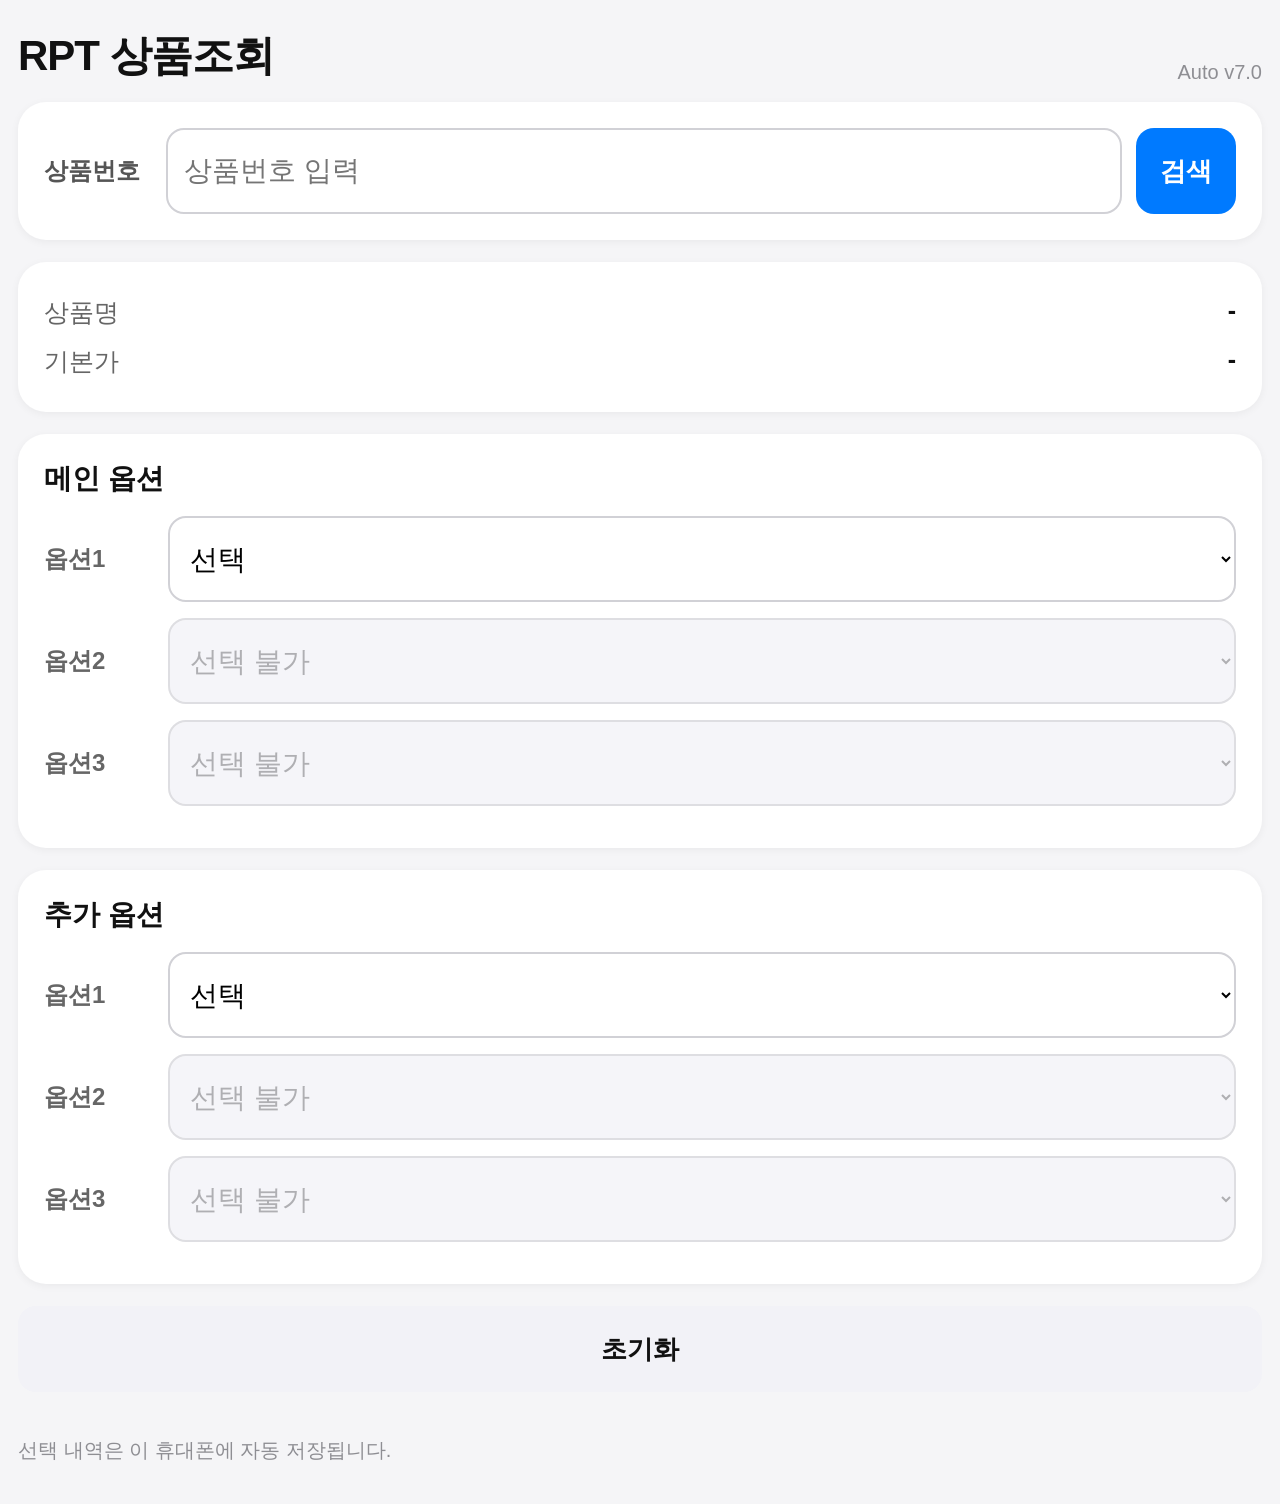
==== index.html @ 72490b46 "Add files via upload" ====
<!doctype html>
<html lang="ko">
<head>
<meta charset="utf-8" />
<meta name="viewport" content="width=device-width, initial-scale=1, viewport-fit=cover" />
<title>RPT 상품조회</title>
<link rel="manifest" href="manifest.json?v=7">
<meta name="theme-color" content="#f5f5f7">
<meta name="apple-mobile-web-app-capable" content="yes">
<meta name="apple-mobile-web-app-title" content="RPT 상품조회">
<meta name="apple-mobile-web-app-status-bar-style" content="default">
<link rel="apple-touch-icon" sizes="180x180" href="icons/icon-180.png?v=7">
<link rel="icon" type="image/png" sizes="192x192" href="icons/icon-192.png?v=7">
<link rel="icon" type="image/png" sizes="512x512" href="icons/icon-512.png?v=7">
<style>
:root{--bg:#f5f5f7;--card:#fff;--text:#111;--line:#e5e5ea;--blue:#007aff;--red:#ff3b30}
*{box-sizing:border-box}
body{margin:0;font-family:-apple-system,BlinkMacSystemFont,"Apple SD Gothic Neo","Malgun Gothic",Arial,sans-serif;background:var(--bg);color:var(--text)}
.app{width:100vw;max-width:none;margin:0;padding:28px 18px 40px}
.header{display:flex;align-items:flex-end;justify-content:space-between;margin-bottom:18px}
h1{margin:0;font-size:42px;letter-spacing:-1px}.ver{font-size:20px;color:#8e8e93}
.card{background:var(--card);border-radius:28px;padding:26px;margin-bottom:22px;box-shadow:0 2px 8px rgba(0,0,0,.05)}
.row{display:flex;gap:14px;align-items:center}.label{width:108px;flex:0 0 108px;color:#555;font-size:24px;font-weight:700}
.value-row{display:flex;justify-content:space-between;gap:14px;padding:8px 0;font-size:25px}
.value-row .k{color:#666}.value-row .v{font-weight:700;text-align:right;max-width:70%;word-break:break-word;user-select:text}
input[type=text],select{width:100%;height:86px;border:2px solid #d1d1d6;background:#fff;border-radius:18px;padding:18px 16px;font-size:28px;outline:none}
select:disabled{background:#f2f2f7;color:#8e8e93}
button{border:0;border-radius:18px;height:86px;padding:0 24px;font-size:26px;font-weight:700;background:var(--blue);color:#fff;white-space:nowrap}
button.secondary{background:#f2f2f7;color:#111}.section-title{font-size:28px;font-weight:800;margin-bottom:18px}
.control{display:flex;align-items:center;gap:16px;margin:16px 0}.control .label{font-weight:600;color:#666}
.cart{display:none}.cart.show{display:block}
.item{background:#f9f9fb;border-radius:20px;padding:20px;margin-bottom:16px}
.item-top{display:flex;justify-content:space-between;align-items:center;margin-bottom:10px}.item-title{font-size:26px;font-weight:800}
.x{border:0;background:transparent;color:var(--red);font-size:40px;padding:0 8px;line-height:1}
.item-line{display:flex;justify-content:space-between;gap:14px;font-size:24px;padding:5px 0}
.item-line span:first-child{color:#666}.item-line span:last-child{text-align:right;font-weight:600;user-select:text}
.total{border-top:2px solid var(--line);padding-top:18px;margin-top:16px;display:flex;justify-content:space-between;font-weight:900;font-size:30px}
.status{min-height:34px;text-align:center;color:#8e8e93;font-size:21px;margin-top:10px}
.update-note{font-size:20px;color:#8e8e93;line-height:1.4}
@media (max-width: 430px){
  .app{width:100vw;max-width:none;margin:0;padding:22px 12px 34px}
  h1{font-size:36px}.ver{font-size:18px}.card{padding:22px;border-radius:24px;margin-bottom:18px}
  .label{width:94px;flex-basis:94px;font-size:21px}.value-row{font-size:22px}
  input[type=text],select{height:76px;font-size:24px;border-radius:16px}
  button{height:76px;font-size:23px;border-radius:16px;padding:0 18px}
  .section-title{font-size:25px}.item-title{font-size:24px}.item-line{font-size:21px}.total{font-size:27px}
}
</style>
</head>
<body>
<div class="app">
  <div class="header"><h1>RPT 상품조회</h1><div class="ver">Auto v7.0</div></div>

  <div class="card">
    <div class="row"><div class="label">상품번호</div><input id="productNo" type="text" inputmode="numeric" placeholder="상품번호 입력" /><button id="searchBtn">검색</button></div>
  </div>

  <div class="card">
    <div class="value-row"><span class="k">상품명</span><span id="productName" class="v">-</span></div>
    <div class="value-row"><span class="k">기본가</span><span id="basePrice" class="v">-</span></div>
  </div>

  <div class="card">
    <div class="section-title">메인 옵션</div>
    <div class="control"><div class="label">옵션1</div><select id="main1"></select></div>
    <div class="control"><div class="label">옵션2</div><select id="main2" disabled><option>선택 불가</option></select></div>
    <div class="control"><div class="label">옵션3</div><select id="main3" disabled><option>선택 불가</option></select></div>
  </div>

  <div class="card">
    <div class="section-title">추가 옵션</div>
    <div class="control"><div class="label">옵션1</div><select id="add1"></select></div>
    <div class="control"><div class="label">옵션2</div><select id="add2" disabled><option>선택 불가</option></select></div>
    <div class="control"><div class="label">옵션3</div><select id="add3" disabled><option>선택 불가</option></select></div>
  </div>

  <div id="cart" class="card cart">
    <div class="section-title">선택 내역</div>
    <div id="items"></div>
    <div class="total"><span>총합가격</span><span id="totalPrice">0원</span></div>
  </div>

  <div class="row"><button id="resetBtn" class="secondary" style="flex:1">초기화</button></div>
  <div id="status" class="status"></div>
  <div class="update-note">선택 내역은 이 휴대폰에 자동 저장됩니다.</div>
</div>

<script>
const COLS={no:"상품번호",name:"상품명",base:"기본가격",cat:"분류",o1:"옵션1",o2:"옵션2",o3:"옵션3",price:"가격",code:"상품코드",batch:"배번호"};
const STORAGE_KEY="rpt_selected_items_v1";
let data=[],rows=[],mainRows=[],addRows=[],selectedItems=[];
const $=id=>document.getElementById(id);
function norm(v){if(v===undefined||v===null)return "";const s=String(v).trim();return s.toLowerCase()==="nan"?"":s}
function num(v){if(v===undefined||v===null||v==="")return 0;const n=Number(String(v).replaceAll(",","").replaceAll("원","").replaceAll("+","").trim());return isNaN(n)?0:n}
function won(v){return Math.round(num(v)).toLocaleString("ko-KR")+"원"}
function priceText(v){return Math.round(num(v)).toLocaleString("ko-KR")}
function uniqueOptions(rows,col,showPrice){const seen=new Set(),arr=[];rows.forEach(r=>{const text=norm(r[col]);if(!text)return;const key=showPrice?`${text}|${num(r[COLS.price])}`:text;if(seen.has(key))return;seen.add(key);arr.push({text,price:r[COLS.price],showPrice})});return arr}
function setSelect(sel,options,placeholder="선택"){sel.innerHTML="";const blank=document.createElement("option");blank.value="";blank.textContent=placeholder;sel.appendChild(blank);options.forEach(o=>{const opt=document.createElement("option");opt.value=o.text;opt.textContent=o.showPrice?`${o.text}          ${priceText(o.price)}`:o.text;sel.appendChild(opt)});sel.disabled=false;sel.value=""}
function disableSelect(sel){sel.innerHTML='<option value="">선택 불가</option>';sel.disabled=true}
function setStatus(t){$("status").textContent=t;if(t)setTimeout(()=>{$("status").textContent=""},1400)}
async function loadData(){try{const res=await fetch("./products.json?ts="+Date.now(),{cache:"no-store"});if(!res.ok)throw new Error("data load failed");data=await res.json();setStatus("데이터 자동 불러옴")}catch(e){setStatus("데이터를 불러오지 못했습니다")}}
function saveCart(){localStorage.setItem(STORAGE_KEY,JSON.stringify(selectedItems))}
function loadCart(){try{selectedItems=JSON.parse(localStorage.getItem(STORAGE_KEY)||"[]");if(!Array.isArray(selectedItems))selectedItems=[]}catch(e){selectedItems=[]}renderCart()}
$("productNo").addEventListener("keydown",e=>{if(e.key==="Enter")search()});$("searchBtn").addEventListener("click",search);$("resetBtn").addEventListener("click",resetAll);
function search(){const no=$("productNo").value.trim();if(!data.length){setStatus("데이터 로딩 중입니다");return}if(!no){setStatus("상품번호를 입력하세요");return}rows=data.filter(r=>norm(r[COLS.no])===no);if(!rows.length){clearProduct();setStatus("검색 결과 없음");return}mainRows=rows.filter(r=>norm(r[COLS.cat])==="메인");addRows=rows.filter(r=>norm(r[COLS.cat])==="추가");$("productName").textContent=norm(rows[0][COLS.name]);$("basePrice").textContent=won(rows[0][COLS.base]);fillGroup(mainRows,"main");fillGroup(addRows,"add");setStatus("옵션을 선택하세요")}
function fillGroup(groupRows,prefix){disableSelect($(prefix+"2"));disableSelect($(prefix+"3"));const has2=groupRows.some(r=>norm(r[COLS.o2]));const has3=groupRows.some(r=>norm(r[COLS.o3]));setSelect($(prefix+"1"),uniqueOptions(groupRows,COLS.o1,!(has2||has3)),"선택")}
function handle1(prefix,groupRows,category){const o1=$(prefix+"1").value;const f=groupRows.filter(r=>norm(r[COLS.o1])===o1);if(!f.length)return;const has2=f.some(r=>norm(r[COLS.o2]));const has3=f.some(r=>norm(r[COLS.o3]));if(!has2&&!has3){addItem(category,f[0]);clearGroup(prefix);return}disableSelect($(prefix+"3"));setSelect($(prefix+"2"),uniqueOptions(f,COLS.o2,!has3),"선택")}
function handle2(prefix,groupRows,category){const o1=$(prefix+"1").value,o2=$(prefix+"2").value;const f=groupRows.filter(r=>norm(r[COLS.o1])===o1&&norm(r[COLS.o2])===o2);if(!f.length)return;const has3=f.some(r=>norm(r[COLS.o3]));if(!has3){addItem(category,f[0]);clearGroup(prefix);return}setSelect($(prefix+"3"),uniqueOptions(f,COLS.o3,true),"선택")}
function handle3(prefix,groupRows,category){const o1=$(prefix+"1").value,o2=$(prefix+"2").value,o3=$(prefix+"3").value;const found=groupRows.find(r=>norm(r[COLS.o1])===o1&&norm(r[COLS.o2])===o2&&norm(r[COLS.o3])===o3);if(found){addItem(category,found);clearGroup(prefix)}}
$("main1").addEventListener("change",()=>handle1("main",mainRows,"메인"));
$("main2").addEventListener("change",()=>handle2("main",mainRows,"메인"));
$("main3").addEventListener("change",()=>handle3("main",mainRows,"메인"));
$("add1").addEventListener("change",()=>handle1("add",addRows,"추가"));
$("add2").addEventListener("change",()=>handle2("add",addRows,"추가"));
$("add3").addEventListener("change",()=>handle3("add",addRows,"추가"));
function addItem(category,row){const price=category==="메인"?num(row[COLS.base])+num(row[COLS.price]):num(row[COLS.price]);selectedItems.push({category,option1:norm(row[COLS.o1]),option2:norm(row[COLS.o2]),option3:norm(row[COLS.o3]),code:norm(row[COLS.code]),batch:norm(row[COLS.batch]),price});saveCart();renderCart();setStatus("선택 추가됨")}
function renderCart(){$("cart").classList.toggle("show",selectedItems.length>0);const wrap=$("items");wrap.innerHTML="";selectedItems.forEach((it,idx)=>{const div=document.createElement("div");div.className="item";div.innerHTML=`<div class="item-top"><div class="item-title">${it.category} 옵션</div><button class="x" data-idx="${idx}">×</button></div>${line("옵션1",it.option1)}${it.option2?line("옵션2",it.option2):""}${it.option3?line("옵션3",it.option3):""}${line("코드",it.code)}${line("배번호",it.batch)}${line("가격",won(it.price),true)}`;wrap.appendChild(div)});document.querySelectorAll(".x").forEach(btn=>{btn.onclick=()=>{selectedItems.splice(Number(btn.dataset.idx),1);saveCart();renderCart()}});const total=selectedItems.reduce((s,i)=>s+num(i.price),0);$("totalPrice").textContent=won(total)}
function line(k,v,bold=false){return `<div class="item-line"><span>${k}</span><span style="${bold?'font-weight:900':''}">${v||"-"}</span></div>`}
function clearGroup(prefix){$(prefix+"1").value="";disableSelect($(prefix+"2"));disableSelect($(prefix+"3"))}
function clearProduct(){$("productName").textContent="-";$("basePrice").textContent="-";setSelect($("main1"),[],"선택");disableSelect($("main2"));disableSelect($("main3"));setSelect($("add1"),[],"선택");disableSelect($("add2"));disableSelect($("add3"))}
function resetAll(){$("productNo").value="";selectedItems=[];rows=[];mainRows=[];addRows=[];clearProduct();saveCart();renderCart();setStatus("")}
clearProduct();loadCart();loadData();
if("serviceWorker" in navigator){window.addEventListener("load",()=>navigator.serviceWorker.register("./service-worker.js").catch(()=>{}))}
</script>
</body>
</html>
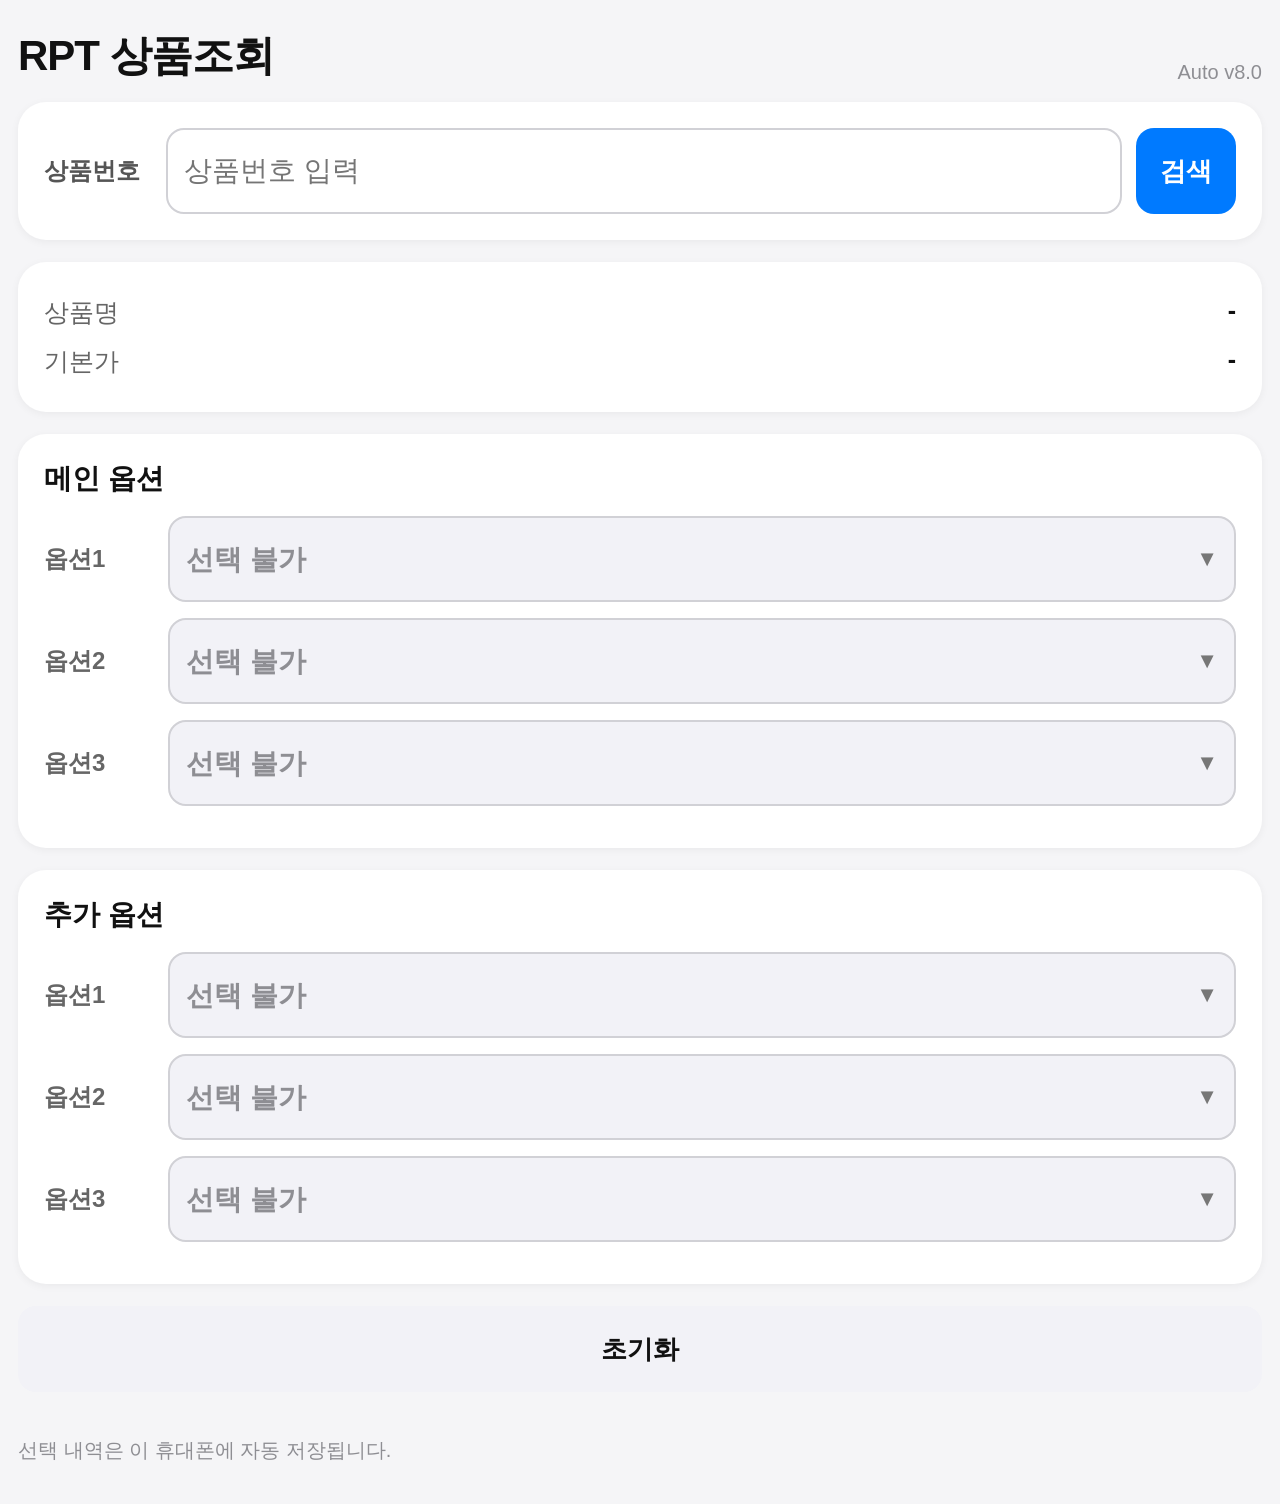
==== commit 8785b497: "Add files via upload" ====
--- a/index.html
+++ b/index.html
@@ -4,14 +4,14 @@
 <meta charset="utf-8" />
 <meta name="viewport" content="width=device-width, initial-scale=1, viewport-fit=cover" />
 <title>RPT 상품조회</title>
-<link rel="manifest" href="manifest.json?v=7">
+<link rel="manifest" href="manifest.json?v=8">
 <meta name="theme-color" content="#f5f5f7">
 <meta name="apple-mobile-web-app-capable" content="yes">
 <meta name="apple-mobile-web-app-title" content="RPT 상품조회">
 <meta name="apple-mobile-web-app-status-bar-style" content="default">
-<link rel="apple-touch-icon" sizes="180x180" href="icons/icon-180.png?v=7">
-<link rel="icon" type="image/png" sizes="192x192" href="icons/icon-192.png?v=7">
-<link rel="icon" type="image/png" sizes="512x512" href="icons/icon-512.png?v=7">
+<link rel="apple-touch-icon" sizes="180x180" href="icons/icon-180.png?v=8">
+<link rel="icon" type="image/png" sizes="192x192" href="icons/icon-192.png?v=8">
+<link rel="icon" type="image/png" sizes="512x512" href="icons/icon-512.png?v=8">
 <style>
 :root{--bg:#f5f5f7;--card:#fff;--text:#111;--line:#e5e5ea;--blue:#007aff;--red:#ff3b30}
 *{box-sizing:border-box}
@@ -23,33 +23,65 @@
 .row{display:flex;gap:14px;align-items:center}.label{width:108px;flex:0 0 108px;color:#555;font-size:24px;font-weight:700}
 .value-row{display:flex;justify-content:space-between;gap:14px;padding:8px 0;font-size:25px}
 .value-row .k{color:#666}.value-row .v{font-weight:700;text-align:right;max-width:70%;word-break:break-word;user-select:text}
-input[type=text],select{width:100%;height:86px;border:2px solid #d1d1d6;background:#fff;border-radius:18px;padding:18px 16px;font-size:28px;outline:none}
-select:disabled{background:#f2f2f7;color:#8e8e93}
+input[type=text]{width:100%;height:86px;border:2px solid #d1d1d6;background:#fff;border-radius:18px;padding:18px 16px;font-size:28px;outline:none}
 button{border:0;border-radius:18px;height:86px;padding:0 24px;font-size:26px;font-weight:700;background:var(--blue);color:#fff;white-space:nowrap}
-button.secondary{background:#f2f2f7;color:#111}.section-title{font-size:28px;font-weight:800;margin-bottom:18px}
+button.secondary{background:#f2f2f7;color:#111}
+.section-title{font-size:28px;font-weight:800;margin-bottom:18px}
 .control{display:flex;align-items:center;gap:16px;margin:16px 0}.control .label{font-weight:600;color:#666}
+.selector{
+  width:100%;min-height:86px;border:2px solid #d1d1d6;background:#fff;border-radius:18px;
+  padding:16px;display:flex;align-items:center;justify-content:space-between;gap:12px;
+}
+.selector.disabled{background:#f2f2f7;color:#8e8e93}
+.selector-text{font-size:28px;font-weight:600;line-height:1.25;word-break:break-word;flex:1}
+.selector-price{font-size:26px;font-weight:800;text-align:right;min-width:110px;white-space:nowrap}
+.selector-arrow{font-size:22px;color:#777}
 .cart{display:none}.cart.show{display:block}
 .item{background:#f9f9fb;border-radius:20px;padding:20px;margin-bottom:16px}
 .item-top{display:flex;justify-content:space-between;align-items:center;margin-bottom:10px}.item-title{font-size:26px;font-weight:800}
-.x{border:0;background:transparent;color:var(--red);font-size:40px;padding:0 8px;line-height:1}
+.x{border:0;background:transparent;color:var(--red);font-size:40px;padding:0 8px;line-height:1;height:auto}
 .item-line{display:flex;justify-content:space-between;gap:14px;font-size:24px;padding:5px 0}
 .item-line span:first-child{color:#666}.item-line span:last-child{text-align:right;font-weight:600;user-select:text}
 .total{border-top:2px solid var(--line);padding-top:18px;margin-top:16px;display:flex;justify-content:space-between;font-weight:900;font-size:30px}
 .status{min-height:34px;text-align:center;color:#8e8e93;font-size:21px;margin-top:10px}
 .update-note{font-size:20px;color:#8e8e93;line-height:1.4}
+
+/* Bottom sheet */
+.sheet-backdrop{position:fixed;inset:0;background:rgba(0,0,0,.28);display:none;z-index:50}
+.sheet-backdrop.show{display:block}
+.sheet{
+  position:fixed;left:0;right:0;bottom:0;z-index:60;background:#fff;border-radius:28px 28px 0 0;
+  max-height:82vh;display:none;flex-direction:column;box-shadow:0 -8px 24px rgba(0,0,0,.15);
+}
+.sheet.show{display:flex}
+.sheet-head{padding:22px 24px 14px;border-bottom:2px solid var(--line)}
+.sheet-title-row{display:flex;justify-content:space-between;align-items:center;gap:12px}
+.sheet-title{font-size:30px;font-weight:900}
+.sheet-close{background:#f2f2f7;color:#111;height:58px;border-radius:18px;font-size:24px;padding:0 18px}
+.sheet-search{margin-top:16px;height:70px;font-size:24px;border:2px solid #d1d1d6;border-radius:16px;padding:12px 16px;width:100%}
+.sheet-list{overflow-y:auto;-webkit-overflow-scrolling:touch;padding:10px 0 18px}
+.sheet-item{display:flex;gap:12px;align-items:center;justify-content:space-between;padding:18px 24px;border-bottom:1px solid #eee;background:#fff}
+.sheet-item:active{background:#f2f7ff}
+.sheet-item-text{font-size:25px;line-height:1.28;font-weight:650;word-break:break-word;flex:1}
+.sheet-item-price{font-size:25px;font-weight:900;min-width:120px;text-align:right;white-space:nowrap}
+.empty-option{padding:30px 24px;color:#8e8e93;font-size:24px;text-align:center}
+
 @media (max-width: 430px){
   .app{width:100vw;max-width:none;margin:0;padding:22px 12px 34px}
   h1{font-size:36px}.ver{font-size:18px}.card{padding:22px;border-radius:24px;margin-bottom:18px}
   .label{width:94px;flex-basis:94px;font-size:21px}.value-row{font-size:22px}
-  input[type=text],select{height:76px;font-size:24px;border-radius:16px}
+  input[type=text]{height:76px;font-size:24px;border-radius:16px}
   button{height:76px;font-size:23px;border-radius:16px;padding:0 18px}
   .section-title{font-size:25px}.item-title{font-size:24px}.item-line{font-size:21px}.total{font-size:27px}
+  .selector{min-height:76px;border-radius:16px;padding:14px}
+  .selector-text{font-size:24px}.selector-price{font-size:23px;min-width:96px}
+  .sheet-title{font-size:27px}.sheet-item-text{font-size:22px}.sheet-item-price{font-size:22px;min-width:100px}
 }
 </style>
 </head>
 <body>
 <div class="app">
-  <div class="header"><h1>RPT 상품조회</h1><div class="ver">Auto v7.0</div></div>
+  <div class="header"><h1>RPT 상품조회</h1><div class="ver">Auto v8.0</div></div>
 
   <div class="card">
     <div class="row"><div class="label">상품번호</div><input id="productNo" type="text" inputmode="numeric" placeholder="상품번호 입력" /><button id="searchBtn">검색</button></div>
@@ -62,16 +94,16 @@
 
   <div class="card">
     <div class="section-title">메인 옵션</div>
-    <div class="control"><div class="label">옵션1</div><select id="main1"></select></div>
-    <div class="control"><div class="label">옵션2</div><select id="main2" disabled><option>선택 불가</option></select></div>
-    <div class="control"><div class="label">옵션3</div><select id="main3" disabled><option>선택 불가</option></select></div>
+    <div class="control"><div class="label">옵션1</div><div id="main1" class="selector"></div></div>
+    <div class="control"><div class="label">옵션2</div><div id="main2" class="selector disabled"></div></div>
+    <div class="control"><div class="label">옵션3</div><div id="main3" class="selector disabled"></div></div>
   </div>
 
   <div class="card">
     <div class="section-title">추가 옵션</div>
-    <div class="control"><div class="label">옵션1</div><select id="add1"></select></div>
-    <div class="control"><div class="label">옵션2</div><select id="add2" disabled><option>선택 불가</option></select></div>
-    <div class="control"><div class="label">옵션3</div><select id="add3" disabled><option>선택 불가</option></select></div>
+    <div class="control"><div class="label">옵션1</div><div id="add1" class="selector"></div></div>
+    <div class="control"><div class="label">옵션2</div><div id="add2" class="selector disabled"></div></div>
+    <div class="control"><div class="label">옵션3</div><div id="add3" class="selector disabled"></div></div>
   </div>
 
   <div id="cart" class="card cart">
@@ -85,41 +117,215 @@
   <div class="update-note">선택 내역은 이 휴대폰에 자동 저장됩니다.</div>
 </div>
 
+<div id="sheetBackdrop" class="sheet-backdrop"></div>
+<div id="sheet" class="sheet">
+  <div class="sheet-head">
+    <div class="sheet-title-row">
+      <div id="sheetTitle" class="sheet-title">옵션 선택</div>
+      <button id="sheetClose" class="sheet-close">닫기</button>
+    </div>
+    <input id="sheetSearch" class="sheet-search" type="text" placeholder="옵션 검색" />
+  </div>
+  <div id="sheetList" class="sheet-list"></div>
+</div>
+
 <script>
 const COLS={no:"상품번호",name:"상품명",base:"기본가격",cat:"분류",o1:"옵션1",o2:"옵션2",o3:"옵션3",price:"가격",code:"상품코드",batch:"배번호"};
 const STORAGE_KEY="rpt_selected_items_v1";
 let data=[],rows=[],mainRows=[],addRows=[],selectedItems=[];
+let selectors={};
+let activeSelectorId=null;
 const $=id=>document.getElementById(id);
+
 function norm(v){if(v===undefined||v===null)return "";const s=String(v).trim();return s.toLowerCase()==="nan"?"":s}
 function num(v){if(v===undefined||v===null||v==="")return 0;const n=Number(String(v).replaceAll(",","").replaceAll("원","").replaceAll("+","").trim());return isNaN(n)?0:n}
 function won(v){return Math.round(num(v)).toLocaleString("ko-KR")+"원"}
 function priceText(v){return Math.round(num(v)).toLocaleString("ko-KR")}
-function uniqueOptions(rows,col,showPrice){const seen=new Set(),arr=[];rows.forEach(r=>{const text=norm(r[col]);if(!text)return;const key=showPrice?`${text}|${num(r[COLS.price])}`:text;if(seen.has(key))return;seen.add(key);arr.push({text,price:r[COLS.price],showPrice})});return arr}
-function setSelect(sel,options,placeholder="선택"){sel.innerHTML="";const blank=document.createElement("option");blank.value="";blank.textContent=placeholder;sel.appendChild(blank);options.forEach(o=>{const opt=document.createElement("option");opt.value=o.text;opt.textContent=o.showPrice?`${o.text}          ${priceText(o.price)}`:o.text;sel.appendChild(opt)});sel.disabled=false;sel.value=""}
-function disableSelect(sel){sel.innerHTML='<option value="">선택 불가</option>';sel.disabled=true}
+
+function initSelector(id, onSelect){
+  selectors[id]={id,items:[],value:"",enabled:true,onSelect};
+  $(id).addEventListener("click",()=>openSheet(id));
+  renderSelector(id);
+}
+function renderSelector(id){
+  const s=selectors[id], el=$(id);
+  if(!s.enabled){
+    el.className="selector disabled";
+    el.innerHTML=`<div class="selector-text">선택 불가</div><div class="selector-arrow">▼</div>`;
+    return;
+  }
+  el.className="selector";
+  const item=s.items.find(x=>x.text===s.value);
+  const price=(item&&item.showPrice)?priceText(item.price):"";
+  el.innerHTML=`<div class="selector-text">${s.value||"선택"}</div>${price?`<div class="selector-price">${price}</div>`:""}<div class="selector-arrow">▼</div>`;
+}
+function setSelectorItems(id, items){
+  selectors[id].items=items||[];
+  selectors[id].value="";
+  selectors[id].enabled=selectors[id].items.length>0;
+  renderSelector(id);
+}
+function disableSelector(id){
+  selectors[id].items=[];
+  selectors[id].value="";
+  selectors[id].enabled=false;
+  renderSelector(id);
+}
+function clearSelector(id){
+  selectors[id].value="";
+  renderSelector(id);
+}
+
+function openSheet(id){
+  const s=selectors[id];
+  if(!s.enabled || !s.items.length)return;
+  activeSelectorId=id;
+  $("sheetTitle").textContent=idToTitle(id);
+  $("sheetSearch").value="";
+  renderSheetList(s.items);
+  $("sheetBackdrop").classList.add("show");
+  $("sheet").classList.add("show");
+  setTimeout(()=>$("sheetSearch").focus(),80);
+}
+function closeSheet(){
+  $("sheetBackdrop").classList.remove("show");
+  $("sheet").classList.remove("show");
+  activeSelectorId=null;
+}
+function renderSheetList(items){
+  const keyword=norm($("sheetSearch").value).toLowerCase();
+  const filtered=items.filter(it=>!keyword || it.text.toLowerCase().includes(keyword));
+  const list=$("sheetList");
+  list.innerHTML="";
+  if(!filtered.length){
+    list.innerHTML=`<div class="empty-option">검색 결과가 없습니다.</div>`;
+    return;
+  }
+  filtered.forEach(it=>{
+    const row=document.createElement("div");
+    row.className="sheet-item";
+    row.innerHTML=`<div class="sheet-item-text">${it.text}</div>${it.showPrice?`<div class="sheet-item-price">${priceText(it.price)}</div>`:""}`;
+    row.onclick=()=>{
+      const s=selectors[activeSelectorId];
+      s.value=it.text;
+      renderSelector(activeSelectorId);
+      closeSheet();
+      if(s.onSelect)s.onSelect();
+    };
+    list.appendChild(row);
+  });
+}
+function idToTitle(id){
+  if(id.startsWith("main")) return `메인 ${id.replace("main","옵션")}`;
+  if(id.startsWith("add")) return `추가 ${id.replace("add","옵션")}`;
+  return "옵션 선택";
+}
+$("sheetClose").onclick=closeSheet;
+$("sheetBackdrop").onclick=closeSheet;
+$("sheetSearch").addEventListener("input",()=>{
+  if(activeSelectorId)renderSheetList(selectors[activeSelectorId].items);
+});
+
+function uniqueOptions(rows,col,showPrice){
+  const seen=new Set(),arr=[];
+  rows.forEach(r=>{
+    const text=norm(r[col]); if(!text)return;
+    const key=showPrice?`${text}|${num(r[COLS.price])}`:text;
+    if(seen.has(key))return;
+    seen.add(key); arr.push({text,price:r[COLS.price],showPrice});
+  });
+  return arr;
+}
 function setStatus(t){$("status").textContent=t;if(t)setTimeout(()=>{$("status").textContent=""},1400)}
 async function loadData(){try{const res=await fetch("./products.json?ts="+Date.now(),{cache:"no-store"});if(!res.ok)throw new Error("data load failed");data=await res.json();setStatus("데이터 자동 불러옴")}catch(e){setStatus("데이터를 불러오지 못했습니다")}}
 function saveCart(){localStorage.setItem(STORAGE_KEY,JSON.stringify(selectedItems))}
 function loadCart(){try{selectedItems=JSON.parse(localStorage.getItem(STORAGE_KEY)||"[]");if(!Array.isArray(selectedItems))selectedItems=[]}catch(e){selectedItems=[]}renderCart()}
-$("productNo").addEventListener("keydown",e=>{if(e.key==="Enter")search()});$("searchBtn").addEventListener("click",search);$("resetBtn").addEventListener("click",resetAll);
-function search(){const no=$("productNo").value.trim();if(!data.length){setStatus("데이터 로딩 중입니다");return}if(!no){setStatus("상품번호를 입력하세요");return}rows=data.filter(r=>norm(r[COLS.no])===no);if(!rows.length){clearProduct();setStatus("검색 결과 없음");return}mainRows=rows.filter(r=>norm(r[COLS.cat])==="메인");addRows=rows.filter(r=>norm(r[COLS.cat])==="추가");$("productName").textContent=norm(rows[0][COLS.name]);$("basePrice").textContent=won(rows[0][COLS.base]);fillGroup(mainRows,"main");fillGroup(addRows,"add");setStatus("옵션을 선택하세요")}
-function fillGroup(groupRows,prefix){disableSelect($(prefix+"2"));disableSelect($(prefix+"3"));const has2=groupRows.some(r=>norm(r[COLS.o2]));const has3=groupRows.some(r=>norm(r[COLS.o3]));setSelect($(prefix+"1"),uniqueOptions(groupRows,COLS.o1,!(has2||has3)),"선택")}
-function handle1(prefix,groupRows,category){const o1=$(prefix+"1").value;const f=groupRows.filter(r=>norm(r[COLS.o1])===o1);if(!f.length)return;const has2=f.some(r=>norm(r[COLS.o2]));const has3=f.some(r=>norm(r[COLS.o3]));if(!has2&&!has3){addItem(category,f[0]);clearGroup(prefix);return}disableSelect($(prefix+"3"));setSelect($(prefix+"2"),uniqueOptions(f,COLS.o2,!has3),"선택")}
-function handle2(prefix,groupRows,category){const o1=$(prefix+"1").value,o2=$(prefix+"2").value;const f=groupRows.filter(r=>norm(r[COLS.o1])===o1&&norm(r[COLS.o2])===o2);if(!f.length)return;const has3=f.some(r=>norm(r[COLS.o3]));if(!has3){addItem(category,f[0]);clearGroup(prefix);return}setSelect($(prefix+"3"),uniqueOptions(f,COLS.o3,true),"선택")}
-function handle3(prefix,groupRows,category){const o1=$(prefix+"1").value,o2=$(prefix+"2").value,o3=$(prefix+"3").value;const found=groupRows.find(r=>norm(r[COLS.o1])===o1&&norm(r[COLS.o2])===o2&&norm(r[COLS.o3])===o3);if(found){addItem(category,found);clearGroup(prefix)}}
-$("main1").addEventListener("change",()=>handle1("main",mainRows,"메인"));
-$("main2").addEventListener("change",()=>handle2("main",mainRows,"메인"));
-$("main3").addEventListener("change",()=>handle3("main",mainRows,"메인"));
-$("add1").addEventListener("change",()=>handle1("add",addRows,"추가"));
-$("add2").addEventListener("change",()=>handle2("add",addRows,"추가"));
-$("add3").addEventListener("change",()=>handle3("add",addRows,"추가"));
-function addItem(category,row){const price=category==="메인"?num(row[COLS.base])+num(row[COLS.price]):num(row[COLS.price]);selectedItems.push({category,option1:norm(row[COLS.o1]),option2:norm(row[COLS.o2]),option3:norm(row[COLS.o3]),code:norm(row[COLS.code]),batch:norm(row[COLS.batch]),price});saveCart();renderCart();setStatus("선택 추가됨")}
-function renderCart(){$("cart").classList.toggle("show",selectedItems.length>0);const wrap=$("items");wrap.innerHTML="";selectedItems.forEach((it,idx)=>{const div=document.createElement("div");div.className="item";div.innerHTML=`<div class="item-top"><div class="item-title">${it.category} 옵션</div><button class="x" data-idx="${idx}">×</button></div>${line("옵션1",it.option1)}${it.option2?line("옵션2",it.option2):""}${it.option3?line("옵션3",it.option3):""}${line("코드",it.code)}${line("배번호",it.batch)}${line("가격",won(it.price),true)}`;wrap.appendChild(div)});document.querySelectorAll(".x").forEach(btn=>{btn.onclick=()=>{selectedItems.splice(Number(btn.dataset.idx),1);saveCart();renderCart()}});const total=selectedItems.reduce((s,i)=>s+num(i.price),0);$("totalPrice").textContent=won(total)}
+
+$("productNo").addEventListener("keydown",e=>{if(e.key==="Enter")search()});
+$("searchBtn").addEventListener("click",search);
+$("resetBtn").addEventListener("click",resetAll);
+
+function search(){
+  const no=$("productNo").value.trim();
+  if(!data.length){setStatus("데이터 로딩 중입니다");return}
+  if(!no){setStatus("상품번호를 입력하세요");return}
+  rows=data.filter(r=>norm(r[COLS.no])===no);
+  if(!rows.length){clearProduct();setStatus("검색 결과 없음");return}
+  mainRows=rows.filter(r=>norm(r[COLS.cat])==="메인");
+  addRows=rows.filter(r=>norm(r[COLS.cat])==="추가");
+  $("productName").textContent=norm(rows[0][COLS.name]);
+  $("basePrice").textContent=won(rows[0][COLS.base]);
+  fillGroup(mainRows,"main");
+  fillGroup(addRows,"add");
+  setStatus("옵션을 선택하세요");
+}
+function fillGroup(groupRows,prefix){
+  disableSelector(prefix+"2"); disableSelector(prefix+"3");
+  const has2=groupRows.some(r=>norm(r[COLS.o2]));
+  const has3=groupRows.some(r=>norm(r[COLS.o3]));
+  setSelectorItems(prefix+"1",uniqueOptions(groupRows,COLS.o1,!(has2||has3)));
+}
+function handle1(prefix,groupRows,category){
+  const o1=selectors[prefix+"1"].value;
+  const f=groupRows.filter(r=>norm(r[COLS.o1])===o1);
+  if(!f.length)return;
+  const has2=f.some(r=>norm(r[COLS.o2]));
+  const has3=f.some(r=>norm(r[COLS.o3]));
+  if(!has2&&!has3){addItem(category,f[0]);clearGroup(prefix);return}
+  disableSelector(prefix+"3");
+  setSelectorItems(prefix+"2",uniqueOptions(f,COLS.o2,!has3));
+}
+function handle2(prefix,groupRows,category){
+  const o1=selectors[prefix+"1"].value, o2=selectors[prefix+"2"].value;
+  const f=groupRows.filter(r=>norm(r[COLS.o1])===o1&&norm(r[COLS.o2])===o2);
+  if(!f.length)return;
+  const has3=f.some(r=>norm(r[COLS.o3]));
+  if(!has3){addItem(category,f[0]);clearGroup(prefix);return}
+  setSelectorItems(prefix+"3",uniqueOptions(f,COLS.o3,true));
+}
+function handle3(prefix,groupRows,category){
+  const o1=selectors[prefix+"1"].value, o2=selectors[prefix+"2"].value, o3=selectors[prefix+"3"].value;
+  const found=groupRows.find(r=>norm(r[COLS.o1])===o1&&norm(r[COLS.o2])===o2&&norm(r[COLS.o3])===o3);
+  if(found){addItem(category,found);clearGroup(prefix)}
+}
+
+initSelector("main1",()=>handle1("main",mainRows,"메인"));
+initSelector("main2",()=>handle2("main",mainRows,"메인"));
+initSelector("main3",()=>handle3("main",mainRows,"메인"));
+initSelector("add1",()=>handle1("add",addRows,"추가"));
+initSelector("add2",()=>handle2("add",addRows,"추가"));
+initSelector("add3",()=>handle3("add",addRows,"추가"));
+
+function addItem(category,row){
+  const price=category==="메인"?num(row[COLS.base])+num(row[COLS.price]):num(row[COLS.price]);
+  selectedItems.push({category,option1:norm(row[COLS.o1]),option2:norm(row[COLS.o2]),option3:norm(row[COLS.o3]),code:norm(row[COLS.code]),batch:norm(row[COLS.batch]),price});
+  saveCart(); renderCart(); setStatus("선택 추가됨");
+}
+function renderCart(){
+  $("cart").classList.toggle("show",selectedItems.length>0);
+  const wrap=$("items"); wrap.innerHTML="";
+  selectedItems.forEach((it,idx)=>{
+    const div=document.createElement("div");
+    div.className="item";
+    div.innerHTML=`<div class="item-top"><div class="item-title">${it.category} 옵션</div><button class="x" data-idx="${idx}">×</button></div>${line("옵션1",it.option1)}${it.option2?line("옵션2",it.option2):""}${it.option3?line("옵션3",it.option3):""}${line("코드",it.code)}${line("배번호",it.batch)}${line("가격",won(it.price),true)}`;
+    wrap.appendChild(div);
+  });
+  document.querySelectorAll(".x").forEach(btn=>{btn.onclick=()=>{selectedItems.splice(Number(btn.dataset.idx),1);saveCart();renderCart()}});
+  const total=selectedItems.reduce((s,i)=>s+num(i.price),0);
+  $("totalPrice").textContent=won(total);
+}
 function line(k,v,bold=false){return `<div class="item-line"><span>${k}</span><span style="${bold?'font-weight:900':''}">${v||"-"}</span></div>`}
-function clearGroup(prefix){$(prefix+"1").value="";disableSelect($(prefix+"2"));disableSelect($(prefix+"3"))}
-function clearProduct(){$("productName").textContent="-";$("basePrice").textContent="-";setSelect($("main1"),[],"선택");disableSelect($("main2"));disableSelect($("main3"));setSelect($("add1"),[],"선택");disableSelect($("add2"));disableSelect($("add3"))}
-function resetAll(){$("productNo").value="";selectedItems=[];rows=[];mainRows=[];addRows=[];clearProduct();saveCart();renderCart();setStatus("")}
-clearProduct();loadCart();loadData();
+function clearGroup(prefix){clearSelector(prefix+"1");disableSelector(prefix+"2");disableSelector(prefix+"3")}
+function clearProduct(){
+  $("productName").textContent="-"; $("basePrice").textContent="-";
+  setSelectorItems("main1",[]); disableSelector("main2"); disableSelector("main3");
+  setSelectorItems("add1",[]); disableSelector("add2"); disableSelector("add3");
+}
+function resetAll(){
+  $("productNo").value=""; selectedItems=[]; rows=[]; mainRows=[]; addRows=[];
+  clearProduct(); saveCart(); renderCart(); setStatus("");
+}
+clearProduct(); loadCart(); loadData();
 if("serviceWorker" in navigator){window.addEventListener("load",()=>navigator.serviceWorker.register("./service-worker.js").catch(()=>{}))}
 </script>
 </body>
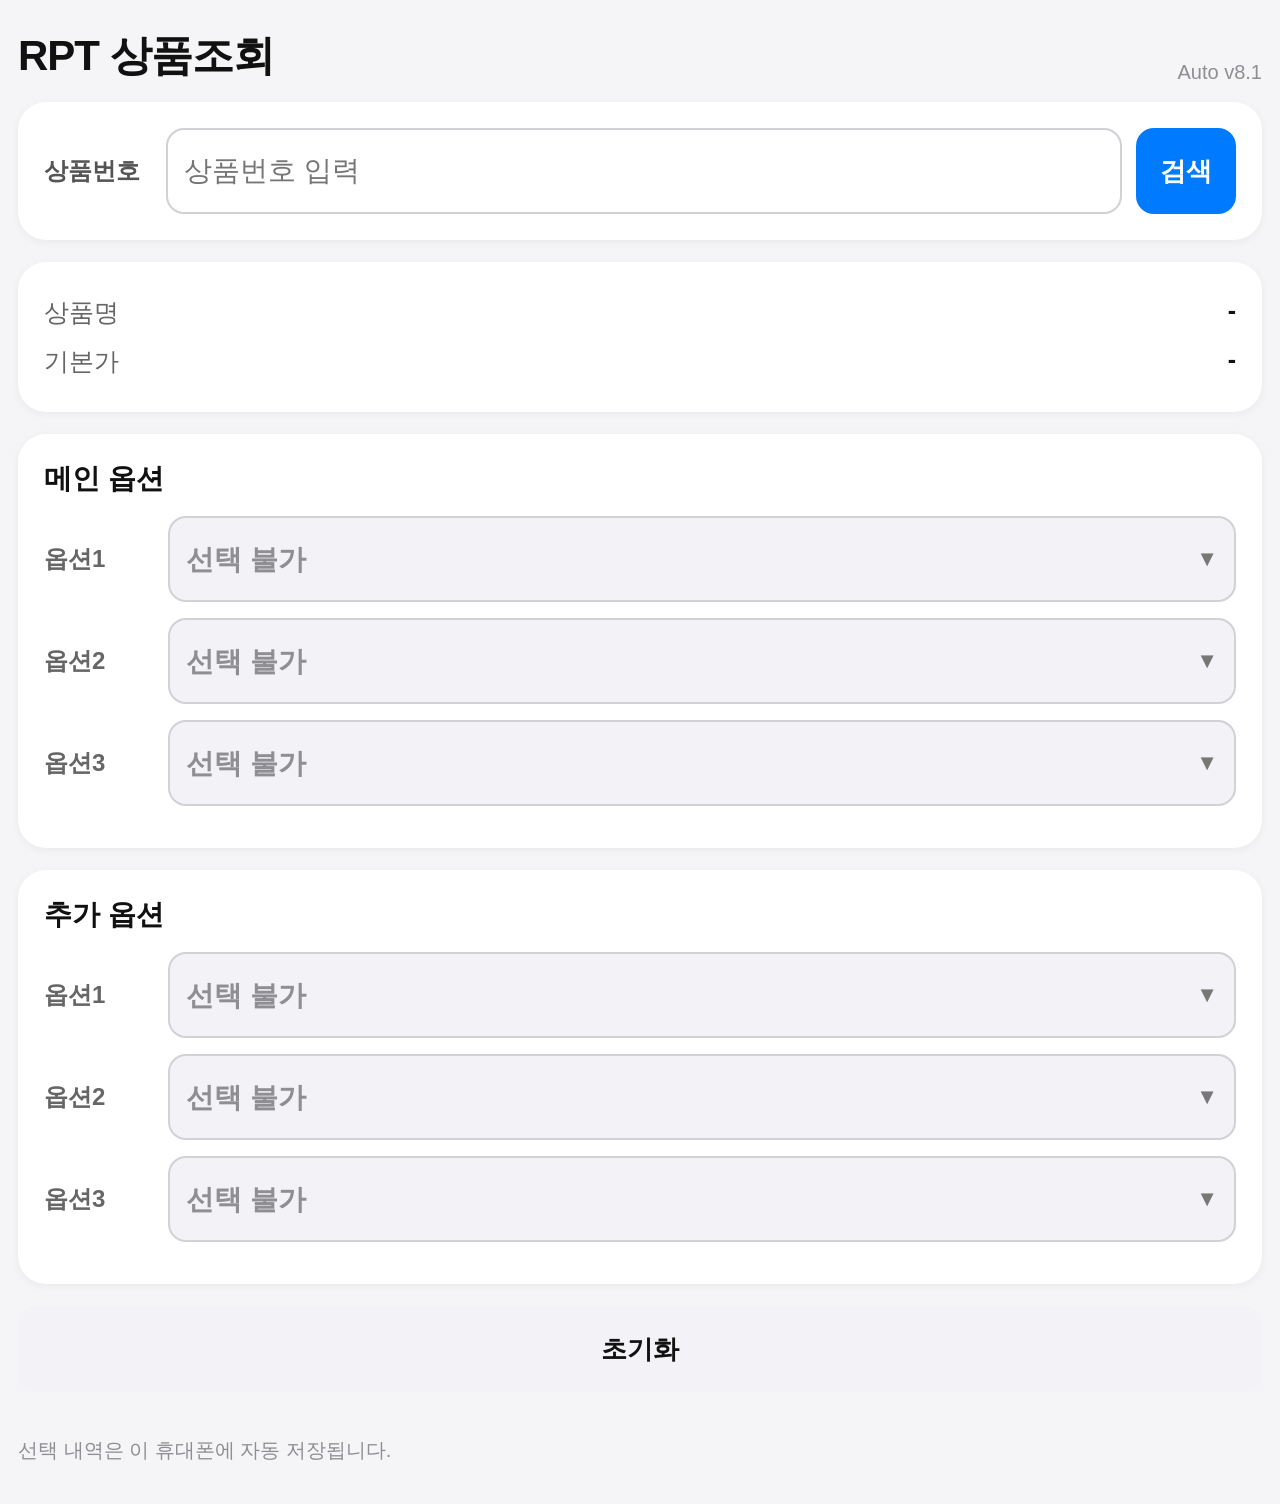
==== commit fbcca6ce: "Add files via upload" ====
--- a/index.html
+++ b/index.html
@@ -4,14 +4,14 @@
 <meta charset="utf-8" />
 <meta name="viewport" content="width=device-width, initial-scale=1, viewport-fit=cover" />
 <title>RPT 상품조회</title>
-<link rel="manifest" href="manifest.json?v=8">
+<link rel="manifest" href="manifest.json?v=8.1">
 <meta name="theme-color" content="#f5f5f7">
 <meta name="apple-mobile-web-app-capable" content="yes">
 <meta name="apple-mobile-web-app-title" content="RPT 상품조회">
 <meta name="apple-mobile-web-app-status-bar-style" content="default">
-<link rel="apple-touch-icon" sizes="180x180" href="icons/icon-180.png?v=8">
-<link rel="icon" type="image/png" sizes="192x192" href="icons/icon-192.png?v=8">
-<link rel="icon" type="image/png" sizes="512x512" href="icons/icon-512.png?v=8">
+<link rel="apple-touch-icon" sizes="180x180" href="icons/icon-180.png?v=8.1">
+<link rel="icon" type="image/png" sizes="192x192" href="icons/icon-192.png?v=8.1">
+<link rel="icon" type="image/png" sizes="512x512" href="icons/icon-512.png?v=8.1">
 <style>
 :root{--bg:#f5f5f7;--card:#fff;--text:#111;--line:#e5e5ea;--blue:#007aff;--red:#ff3b30}
 *{box-sizing:border-box}
@@ -81,7 +81,7 @@
 </head>
 <body>
 <div class="app">
-  <div class="header"><h1>RPT 상품조회</h1><div class="ver">Auto v8.0</div></div>
+  <div class="header"><h1>RPT 상품조회</h1><div class="ver">Auto v8.1</div></div>
 
   <div class="card">
     <div class="row"><div class="label">상품번호</div><input id="productNo" type="text" inputmode="numeric" placeholder="상품번호 입력" /><button id="searchBtn">검색</button></div>
@@ -237,7 +237,7 @@
   return arr;
 }
 function setStatus(t){$("status").textContent=t;if(t)setTimeout(()=>{$("status").textContent=""},1400)}
-async function loadData(){try{const res=await fetch("./products.json?ts="+Date.now(),{cache:"no-store"});if(!res.ok)throw new Error("data load failed");data=await res.json();setStatus("데이터 자동 불러옴")}catch(e){setStatus("데이터를 불러오지 못했습니다")}}
+async function loadData(){try{const res=await fetch("./products.json?ts="+Date.now(),{cache:"no-store"});if(!res.ok)throw new Error("data load failed");data=await res.json();setStatus(`데이터 ${data.length}건 불러옴`)}catch(e){setStatus("데이터를 불러오지 못했습니다")}}
 function saveCart(){localStorage.setItem(STORAGE_KEY,JSON.stringify(selectedItems))}
 function loadCart(){try{selectedItems=JSON.parse(localStorage.getItem(STORAGE_KEY)||"[]");if(!Array.isArray(selectedItems))selectedItems=[]}catch(e){selectedItems=[]}renderCart()}
 
@@ -257,7 +257,7 @@
   $("basePrice").textContent=won(rows[0][COLS.base]);
   fillGroup(mainRows,"main");
   fillGroup(addRows,"add");
-  setStatus("옵션을 선택하세요");
+  setStatus(`메인 ${mainRows.length}건 / 추가 ${addRows.length}건`);
 }
 function fillGroup(groupRows,prefix){
   disableSelector(prefix+"2"); disableSelector(prefix+"3");
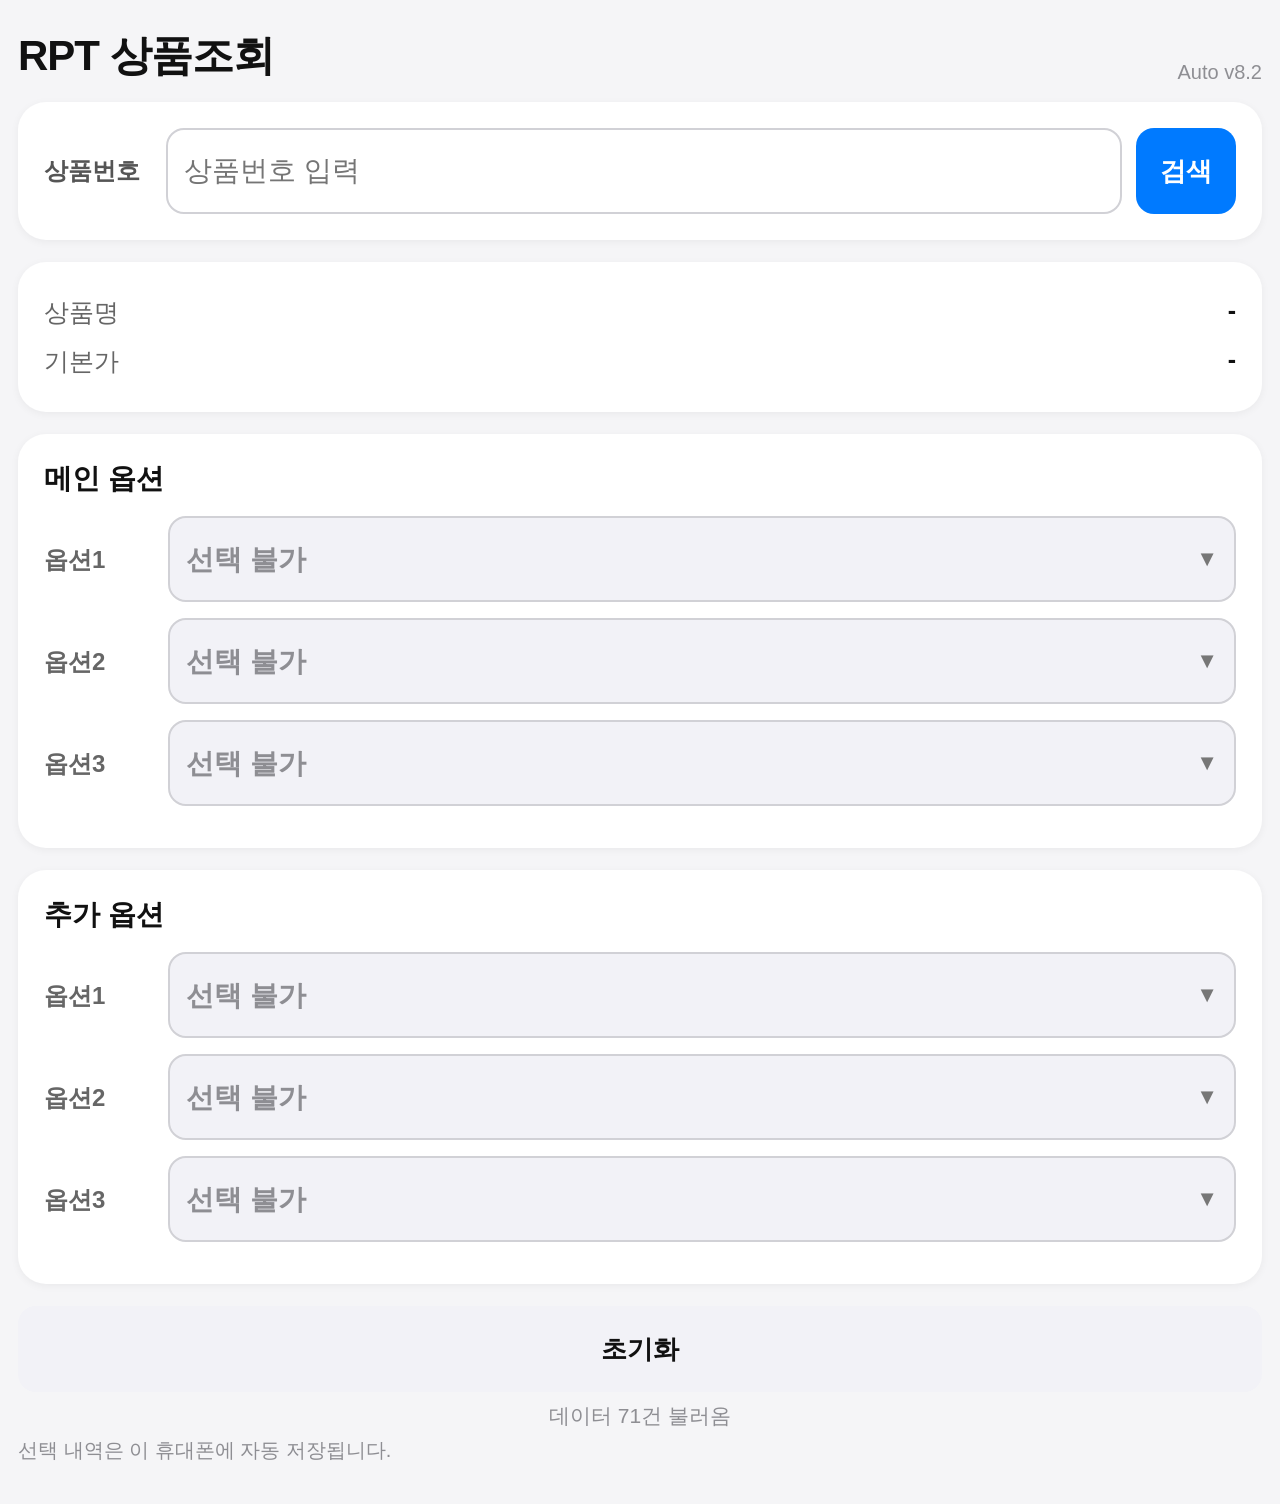
==== commit ab42f6b8: "Add files via upload" ====
--- a/index.html
+++ b/index.html
@@ -4,14 +4,14 @@
 <meta charset="utf-8" />
 <meta name="viewport" content="width=device-width, initial-scale=1, viewport-fit=cover" />
 <title>RPT 상품조회</title>
-<link rel="manifest" href="manifest.json?v=8.1">
+<link rel="manifest" href="manifest.json?v=8.2">
 <meta name="theme-color" content="#f5f5f7">
 <meta name="apple-mobile-web-app-capable" content="yes">
 <meta name="apple-mobile-web-app-title" content="RPT 상품조회">
 <meta name="apple-mobile-web-app-status-bar-style" content="default">
-<link rel="apple-touch-icon" sizes="180x180" href="icons/icon-180.png?v=8.1">
-<link rel="icon" type="image/png" sizes="192x192" href="icons/icon-192.png?v=8.1">
-<link rel="icon" type="image/png" sizes="512x512" href="icons/icon-512.png?v=8.1">
+<link rel="apple-touch-icon" sizes="180x180" href="icons/icon-180.png?v=8.2">
+<link rel="icon" type="image/png" sizes="192x192" href="icons/icon-192.png?v=8.2">
+<link rel="icon" type="image/png" sizes="512x512" href="icons/icon-512.png?v=8.2">
 <style>
 :root{--bg:#f5f5f7;--card:#fff;--text:#111;--line:#e5e5ea;--blue:#007aff;--red:#ff3b30}
 *{box-sizing:border-box}
@@ -27,15 +27,20 @@
 button{border:0;border-radius:18px;height:86px;padding:0 24px;font-size:26px;font-weight:700;background:var(--blue);color:#fff;white-space:nowrap}
 button.secondary{background:#f2f2f7;color:#111}
 .section-title{font-size:28px;font-weight:800;margin-bottom:18px}
-.control{display:flex;align-items:center;gap:16px;margin:16px 0}.control .label{font-weight:600;color:#666}
-.selector{
-  width:100%;min-height:86px;border:2px solid #d1d1d6;background:#fff;border-radius:18px;
-  padding:16px;display:flex;align-items:center;justify-content:space-between;gap:12px;
-}
+.control{display:flex;align-items:flex-start;gap:16px;margin:16px 0}.control .label{font-weight:600;color:#666;padding-top:28px}
+.selector-wrap{width:100%}
+.selector{width:100%;min-height:86px;border:2px solid #d1d1d6;background:#fff;border-radius:18px;padding:16px;display:flex;align-items:center;justify-content:space-between;gap:12px}
 .selector.disabled{background:#f2f2f7;color:#8e8e93}
+.selector.open{border-radius:18px 18px 0 0}
 .selector-text{font-size:28px;font-weight:600;line-height:1.25;word-break:break-word;flex:1}
 .selector-price{font-size:26px;font-weight:800;text-align:right;min-width:110px;white-space:nowrap}
 .selector-arrow{font-size:22px;color:#777}
+.dropdown-list{display:none;background:#fff;border:2px solid #d1d1d6;border-top:0;border-radius:0 0 18px 18px;max-height:420px;overflow-y:auto;-webkit-overflow-scrolling:touch;box-shadow:0 8px 18px rgba(0,0,0,.10)}
+.dropdown-list.show{display:block}
+.dropdown-item{display:flex;justify-content:space-between;align-items:center;gap:12px;padding:18px 16px;border-bottom:1px solid #eee;background:#fff}
+.dropdown-item:active{background:#f2f7ff}
+.dropdown-text{font-size:25px;line-height:1.25;font-weight:650;word-break:break-word;flex:1}
+.dropdown-price{font-size:25px;font-weight:900;text-align:right;min-width:110px;white-space:nowrap}
 .cart{display:none}.cart.show{display:block}
 .item{background:#f9f9fb;border-radius:20px;padding:20px;margin-bottom:16px}
 .item-top{display:flex;justify-content:space-between;align-items:center;margin-bottom:10px}.item-title{font-size:26px;font-weight:800}
@@ -45,27 +50,6 @@
 .total{border-top:2px solid var(--line);padding-top:18px;margin-top:16px;display:flex;justify-content:space-between;font-weight:900;font-size:30px}
 .status{min-height:34px;text-align:center;color:#8e8e93;font-size:21px;margin-top:10px}
 .update-note{font-size:20px;color:#8e8e93;line-height:1.4}
-
-/* Bottom sheet */
-.sheet-backdrop{position:fixed;inset:0;background:rgba(0,0,0,.28);display:none;z-index:50}
-.sheet-backdrop.show{display:block}
-.sheet{
-  position:fixed;left:0;right:0;bottom:0;z-index:60;background:#fff;border-radius:28px 28px 0 0;
-  max-height:82vh;display:none;flex-direction:column;box-shadow:0 -8px 24px rgba(0,0,0,.15);
-}
-.sheet.show{display:flex}
-.sheet-head{padding:22px 24px 14px;border-bottom:2px solid var(--line)}
-.sheet-title-row{display:flex;justify-content:space-between;align-items:center;gap:12px}
-.sheet-title{font-size:30px;font-weight:900}
-.sheet-close{background:#f2f2f7;color:#111;height:58px;border-radius:18px;font-size:24px;padding:0 18px}
-.sheet-search{margin-top:16px;height:70px;font-size:24px;border:2px solid #d1d1d6;border-radius:16px;padding:12px 16px;width:100%}
-.sheet-list{overflow-y:auto;-webkit-overflow-scrolling:touch;padding:10px 0 18px}
-.sheet-item{display:flex;gap:12px;align-items:center;justify-content:space-between;padding:18px 24px;border-bottom:1px solid #eee;background:#fff}
-.sheet-item:active{background:#f2f7ff}
-.sheet-item-text{font-size:25px;line-height:1.28;font-weight:650;word-break:break-word;flex:1}
-.sheet-item-price{font-size:25px;font-weight:900;min-width:120px;text-align:right;white-space:nowrap}
-.empty-option{padding:30px 24px;color:#8e8e93;font-size:24px;text-align:center}
-
 @media (max-width: 430px){
   .app{width:100vw;max-width:none;margin:0;padding:22px 12px 34px}
   h1{font-size:36px}.ver{font-size:18px}.card{padding:22px;border-radius:24px;margin-bottom:18px}
@@ -73,259 +57,83 @@
   input[type=text]{height:76px;font-size:24px;border-radius:16px}
   button{height:76px;font-size:23px;border-radius:16px;padding:0 18px}
   .section-title{font-size:25px}.item-title{font-size:24px}.item-line{font-size:21px}.total{font-size:27px}
-  .selector{min-height:76px;border-radius:16px;padding:14px}
+  .control .label{padding-top:24px}
+  .selector{min-height:76px;border-radius:16px;padding:14px}.selector.open{border-radius:16px 16px 0 0}
   .selector-text{font-size:24px}.selector-price{font-size:23px;min-width:96px}
-  .sheet-title{font-size:27px}.sheet-item-text{font-size:22px}.sheet-item-price{font-size:22px;min-width:100px}
+  .dropdown-list{max-height:360px;border-radius:0 0 16px 16px}
+  .dropdown-text{font-size:22px}.dropdown-price{font-size:22px;min-width:96px}
 }
 </style>
 </head>
 <body>
 <div class="app">
-  <div class="header"><h1>RPT 상품조회</h1><div class="ver">Auto v8.1</div></div>
-
-  <div class="card">
-    <div class="row"><div class="label">상품번호</div><input id="productNo" type="text" inputmode="numeric" placeholder="상품번호 입력" /><button id="searchBtn">검색</button></div>
-  </div>
-
-  <div class="card">
-    <div class="value-row"><span class="k">상품명</span><span id="productName" class="v">-</span></div>
-    <div class="value-row"><span class="k">기본가</span><span id="basePrice" class="v">-</span></div>
-  </div>
-
+  <div class="header"><h1>RPT 상품조회</h1><div class="ver">Auto v8.2</div></div>
+  <div class="card"><div class="row"><div class="label">상품번호</div><input id="productNo" type="text" inputmode="numeric" placeholder="상품번호 입력" /><button id="searchBtn">검색</button></div></div>
+  <div class="card"><div class="value-row"><span class="k">상품명</span><span id="productName" class="v">-</span></div><div class="value-row"><span class="k">기본가</span><span id="basePrice" class="v">-</span></div></div>
   <div class="card">
     <div class="section-title">메인 옵션</div>
-    <div class="control"><div class="label">옵션1</div><div id="main1" class="selector"></div></div>
-    <div class="control"><div class="label">옵션2</div><div id="main2" class="selector disabled"></div></div>
-    <div class="control"><div class="label">옵션3</div><div id="main3" class="selector disabled"></div></div>
+    <div class="control"><div class="label">옵션1</div><div class="selector-wrap"><div id="main1" class="selector"></div><div id="main1List" class="dropdown-list"></div></div></div>
+    <div class="control"><div class="label">옵션2</div><div class="selector-wrap"><div id="main2" class="selector disabled"></div><div id="main2List" class="dropdown-list"></div></div></div>
+    <div class="control"><div class="label">옵션3</div><div class="selector-wrap"><div id="main3" class="selector disabled"></div><div id="main3List" class="dropdown-list"></div></div></div>
   </div>
-
   <div class="card">
     <div class="section-title">추가 옵션</div>
-    <div class="control"><div class="label">옵션1</div><div id="add1" class="selector"></div></div>
-    <div class="control"><div class="label">옵션2</div><div id="add2" class="selector disabled"></div></div>
-    <div class="control"><div class="label">옵션3</div><div id="add3" class="selector disabled"></div></div>
+    <div class="control"><div class="label">옵션1</div><div class="selector-wrap"><div id="add1" class="selector"></div><div id="add1List" class="dropdown-list"></div></div></div>
+    <div class="control"><div class="label">옵션2</div><div class="selector-wrap"><div id="add2" class="selector disabled"></div><div id="add2List" class="dropdown-list"></div></div></div>
+    <div class="control"><div class="label">옵션3</div><div class="selector-wrap"><div id="add3" class="selector disabled"></div><div id="add3List" class="dropdown-list"></div></div></div>
   </div>
-
-  <div id="cart" class="card cart">
-    <div class="section-title">선택 내역</div>
-    <div id="items"></div>
-    <div class="total"><span>총합가격</span><span id="totalPrice">0원</span></div>
-  </div>
-
+  <div id="cart" class="card cart"><div class="section-title">선택 내역</div><div id="items"></div><div class="total"><span>총합가격</span><span id="totalPrice">0원</span></div></div>
   <div class="row"><button id="resetBtn" class="secondary" style="flex:1">초기화</button></div>
-  <div id="status" class="status"></div>
-  <div class="update-note">선택 내역은 이 휴대폰에 자동 저장됩니다.</div>
+  <div id="status" class="status"></div><div class="update-note">선택 내역은 이 휴대폰에 자동 저장됩니다.</div>
 </div>
-
-<div id="sheetBackdrop" class="sheet-backdrop"></div>
-<div id="sheet" class="sheet">
-  <div class="sheet-head">
-    <div class="sheet-title-row">
-      <div id="sheetTitle" class="sheet-title">옵션 선택</div>
-      <button id="sheetClose" class="sheet-close">닫기</button>
-    </div>
-    <input id="sheetSearch" class="sheet-search" type="text" placeholder="옵션 검색" />
-  </div>
-  <div id="sheetList" class="sheet-list"></div>
-</div>
-
 <script>
 const COLS={no:"상품번호",name:"상품명",base:"기본가격",cat:"분류",o1:"옵션1",o2:"옵션2",o3:"옵션3",price:"가격",code:"상품코드",batch:"배번호"};
 const STORAGE_KEY="rpt_selected_items_v1";
-let data=[],rows=[],mainRows=[],addRows=[],selectedItems=[];
-let selectors={};
-let activeSelectorId=null;
+let data=[],rows=[],mainRows=[],addRows=[],selectedItems=[],selectors={},openedId=null;
 const $=id=>document.getElementById(id);
-
 function norm(v){if(v===undefined||v===null)return "";const s=String(v).trim();return s.toLowerCase()==="nan"?"":s}
 function num(v){if(v===undefined||v===null||v==="")return 0;const n=Number(String(v).replaceAll(",","").replaceAll("원","").replaceAll("+","").trim());return isNaN(n)?0:n}
 function won(v){return Math.round(num(v)).toLocaleString("ko-KR")+"원"}
 function priceText(v){return Math.round(num(v)).toLocaleString("ko-KR")}
-
-function initSelector(id, onSelect){
-  selectors[id]={id,items:[],value:"",enabled:true,onSelect};
-  $(id).addEventListener("click",()=>openSheet(id));
-  renderSelector(id);
-}
+function initSelector(id,onSelect){selectors[id]={id,items:[],value:"",enabled:true,onSelect};$(id).addEventListener("click",e=>{e.stopPropagation();toggleList(id)});renderSelector(id)}
 function renderSelector(id){
-  const s=selectors[id], el=$(id);
-  if(!s.enabled){
-    el.className="selector disabled";
-    el.innerHTML=`<div class="selector-text">선택 불가</div><div class="selector-arrow">▼</div>`;
-    return;
-  }
-  el.className="selector";
+  const s=selectors[id],el=$(id);
+  if(!s.enabled){el.className="selector disabled";el.innerHTML='<div class="selector-text">선택 불가</div><div class="selector-arrow">▼</div>';$(id+"List").className="dropdown-list";$(id+"List").innerHTML="";return}
+  el.className="selector"+(openedId===id?" open":"");
   const item=s.items.find(x=>x.text===s.value);
   const price=(item&&item.showPrice)?priceText(item.price):"";
   el.innerHTML=`<div class="selector-text">${s.value||"선택"}</div>${price?`<div class="selector-price">${price}</div>`:""}<div class="selector-arrow">▼</div>`;
+  renderList(id);
 }
-function setSelectorItems(id, items){
-  selectors[id].items=items||[];
-  selectors[id].value="";
-  selectors[id].enabled=selectors[id].items.length>0;
-  renderSelector(id);
+function renderList(id){
+  const s=selectors[id],list=$(id+"List");list.innerHTML="";
+  s.items.forEach(it=>{const row=document.createElement("div");row.className="dropdown-item";row.innerHTML=`<div class="dropdown-text">${it.text}</div>${it.showPrice?`<div class="dropdown-price">${priceText(it.price)}</div>`:""}`;row.onclick=e=>{e.stopPropagation();s.value=it.text;closeAllLists();renderSelector(id);if(s.onSelect)s.onSelect()};list.appendChild(row)});
 }
-function disableSelector(id){
-  selectors[id].items=[];
-  selectors[id].value="";
-  selectors[id].enabled=false;
-  renderSelector(id);
-}
-function clearSelector(id){
-  selectors[id].value="";
-  renderSelector(id);
-}
-
-function openSheet(id){
-  const s=selectors[id];
-  if(!s.enabled || !s.items.length)return;
-  activeSelectorId=id;
-  $("sheetTitle").textContent=idToTitle(id);
-  $("sheetSearch").value="";
-  renderSheetList(s.items);
-  $("sheetBackdrop").classList.add("show");
-  $("sheet").classList.add("show");
-  setTimeout(()=>$("sheetSearch").focus(),80);
-}
-function closeSheet(){
-  $("sheetBackdrop").classList.remove("show");
-  $("sheet").classList.remove("show");
-  activeSelectorId=null;
-}
-function renderSheetList(items){
-  const keyword=norm($("sheetSearch").value).toLowerCase();
-  const filtered=items.filter(it=>!keyword || it.text.toLowerCase().includes(keyword));
-  const list=$("sheetList");
-  list.innerHTML="";
-  if(!filtered.length){
-    list.innerHTML=`<div class="empty-option">검색 결과가 없습니다.</div>`;
-    return;
-  }
-  filtered.forEach(it=>{
-    const row=document.createElement("div");
-    row.className="sheet-item";
-    row.innerHTML=`<div class="sheet-item-text">${it.text}</div>${it.showPrice?`<div class="sheet-item-price">${priceText(it.price)}</div>`:""}`;
-    row.onclick=()=>{
-      const s=selectors[activeSelectorId];
-      s.value=it.text;
-      renderSelector(activeSelectorId);
-      closeSheet();
-      if(s.onSelect)s.onSelect();
-    };
-    list.appendChild(row);
-  });
-}
-function idToTitle(id){
-  if(id.startsWith("main")) return `메인 ${id.replace("main","옵션")}`;
-  if(id.startsWith("add")) return `추가 ${id.replace("add","옵션")}`;
-  return "옵션 선택";
-}
-$("sheetClose").onclick=closeSheet;
-$("sheetBackdrop").onclick=closeSheet;
-$("sheetSearch").addEventListener("input",()=>{
-  if(activeSelectorId)renderSheetList(selectors[activeSelectorId].items);
-});
-
-function uniqueOptions(rows,col,showPrice){
-  const seen=new Set(),arr=[];
-  rows.forEach(r=>{
-    const text=norm(r[col]); if(!text)return;
-    const key=showPrice?`${text}|${num(r[COLS.price])}`:text;
-    if(seen.has(key))return;
-    seen.add(key); arr.push({text,price:r[COLS.price],showPrice});
-  });
-  return arr;
-}
+function toggleList(id){const s=selectors[id];if(!s.enabled||!s.items.length)return;if(openedId===id){closeAllLists();return}closeAllLists();openedId=id;$(id+"List").classList.add("show");renderSelector(id)}
+function closeAllLists(){const prev=openedId;Object.keys(selectors).forEach(id=>{$(id+"List").classList.remove("show");$(id).classList.remove("open")});openedId=null;if(prev)renderSelector(prev)}
+document.addEventListener("click",closeAllLists);
+function setSelectorItems(id,items){selectors[id].items=items||[];selectors[id].value="";selectors[id].enabled=selectors[id].items.length>0;renderSelector(id)}
+function disableSelector(id){selectors[id].items=[];selectors[id].value="";selectors[id].enabled=false;renderSelector(id)}
+function clearSelector(id){selectors[id].value="";renderSelector(id)}
+function uniqueOptions(rows,col,showPrice){const seen=new Set(),arr=[];rows.forEach(r=>{const text=norm(r[col]);if(!text)return;const key=showPrice?`${text}|${num(r[COLS.price])}`:text;if(seen.has(key))return;seen.add(key);arr.push({text,price:r[COLS.price],showPrice})});return arr}
 function setStatus(t){$("status").textContent=t;if(t)setTimeout(()=>{$("status").textContent=""},1400)}
 async function loadData(){try{const res=await fetch("./products.json?ts="+Date.now(),{cache:"no-store"});if(!res.ok)throw new Error("data load failed");data=await res.json();setStatus(`데이터 ${data.length}건 불러옴`)}catch(e){setStatus("데이터를 불러오지 못했습니다")}}
 function saveCart(){localStorage.setItem(STORAGE_KEY,JSON.stringify(selectedItems))}
 function loadCart(){try{selectedItems=JSON.parse(localStorage.getItem(STORAGE_KEY)||"[]");if(!Array.isArray(selectedItems))selectedItems=[]}catch(e){selectedItems=[]}renderCart()}
-
-$("productNo").addEventListener("keydown",e=>{if(e.key==="Enter")search()});
-$("searchBtn").addEventListener("click",search);
-$("resetBtn").addEventListener("click",resetAll);
-
-function search(){
-  const no=$("productNo").value.trim();
-  if(!data.length){setStatus("데이터 로딩 중입니다");return}
-  if(!no){setStatus("상품번호를 입력하세요");return}
-  rows=data.filter(r=>norm(r[COLS.no])===no);
-  if(!rows.length){clearProduct();setStatus("검색 결과 없음");return}
-  mainRows=rows.filter(r=>norm(r[COLS.cat])==="메인");
-  addRows=rows.filter(r=>norm(r[COLS.cat])==="추가");
-  $("productName").textContent=norm(rows[0][COLS.name]);
-  $("basePrice").textContent=won(rows[0][COLS.base]);
-  fillGroup(mainRows,"main");
-  fillGroup(addRows,"add");
-  setStatus(`메인 ${mainRows.length}건 / 추가 ${addRows.length}건`);
-}
-function fillGroup(groupRows,prefix){
-  disableSelector(prefix+"2"); disableSelector(prefix+"3");
-  const has2=groupRows.some(r=>norm(r[COLS.o2]));
-  const has3=groupRows.some(r=>norm(r[COLS.o3]));
-  setSelectorItems(prefix+"1",uniqueOptions(groupRows,COLS.o1,!(has2||has3)));
-}
-function handle1(prefix,groupRows,category){
-  const o1=selectors[prefix+"1"].value;
-  const f=groupRows.filter(r=>norm(r[COLS.o1])===o1);
-  if(!f.length)return;
-  const has2=f.some(r=>norm(r[COLS.o2]));
-  const has3=f.some(r=>norm(r[COLS.o3]));
-  if(!has2&&!has3){addItem(category,f[0]);clearGroup(prefix);return}
-  disableSelector(prefix+"3");
-  setSelectorItems(prefix+"2",uniqueOptions(f,COLS.o2,!has3));
-}
-function handle2(prefix,groupRows,category){
-  const o1=selectors[prefix+"1"].value, o2=selectors[prefix+"2"].value;
-  const f=groupRows.filter(r=>norm(r[COLS.o1])===o1&&norm(r[COLS.o2])===o2);
-  if(!f.length)return;
-  const has3=f.some(r=>norm(r[COLS.o3]));
-  if(!has3){addItem(category,f[0]);clearGroup(prefix);return}
-  setSelectorItems(prefix+"3",uniqueOptions(f,COLS.o3,true));
-}
-function handle3(prefix,groupRows,category){
-  const o1=selectors[prefix+"1"].value, o2=selectors[prefix+"2"].value, o3=selectors[prefix+"3"].value;
-  const found=groupRows.find(r=>norm(r[COLS.o1])===o1&&norm(r[COLS.o2])===o2&&norm(r[COLS.o3])===o3);
-  if(found){addItem(category,found);clearGroup(prefix)}
-}
-
-initSelector("main1",()=>handle1("main",mainRows,"메인"));
-initSelector("main2",()=>handle2("main",mainRows,"메인"));
-initSelector("main3",()=>handle3("main",mainRows,"메인"));
-initSelector("add1",()=>handle1("add",addRows,"추가"));
-initSelector("add2",()=>handle2("add",addRows,"추가"));
-initSelector("add3",()=>handle3("add",addRows,"추가"));
-
-function addItem(category,row){
-  const price=category==="메인"?num(row[COLS.base])+num(row[COLS.price]):num(row[COLS.price]);
-  selectedItems.push({category,option1:norm(row[COLS.o1]),option2:norm(row[COLS.o2]),option3:norm(row[COLS.o3]),code:norm(row[COLS.code]),batch:norm(row[COLS.batch]),price});
-  saveCart(); renderCart(); setStatus("선택 추가됨");
-}
-function renderCart(){
-  $("cart").classList.toggle("show",selectedItems.length>0);
-  const wrap=$("items"); wrap.innerHTML="";
-  selectedItems.forEach((it,idx)=>{
-    const div=document.createElement("div");
-    div.className="item";
-    div.innerHTML=`<div class="item-top"><div class="item-title">${it.category} 옵션</div><button class="x" data-idx="${idx}">×</button></div>${line("옵션1",it.option1)}${it.option2?line("옵션2",it.option2):""}${it.option3?line("옵션3",it.option3):""}${line("코드",it.code)}${line("배번호",it.batch)}${line("가격",won(it.price),true)}`;
-    wrap.appendChild(div);
-  });
-  document.querySelectorAll(".x").forEach(btn=>{btn.onclick=()=>{selectedItems.splice(Number(btn.dataset.idx),1);saveCart();renderCart()}});
-  const total=selectedItems.reduce((s,i)=>s+num(i.price),0);
-  $("totalPrice").textContent=won(total);
-}
+$("productNo").addEventListener("keydown",e=>{if(e.key==="Enter")search()});$("searchBtn").addEventListener("click",search);$("resetBtn").addEventListener("click",resetAll);
+function search(){closeAllLists();const no=$("productNo").value.trim();if(!data.length){setStatus("데이터 로딩 중입니다");return}if(!no){setStatus("상품번호를 입력하세요");return}rows=data.filter(r=>norm(r[COLS.no])===no);if(!rows.length){clearProduct();setStatus("검색 결과 없음");return}mainRows=rows.filter(r=>norm(r[COLS.cat])==="메인");addRows=rows.filter(r=>norm(r[COLS.cat])==="추가");$("productName").textContent=norm(rows[0][COLS.name]);$("basePrice").textContent=won(rows[0][COLS.base]);fillGroup(mainRows,"main");fillGroup(addRows,"add");setStatus(`메인 ${mainRows.length}건 / 추가 ${addRows.length}건`)}
+function fillGroup(groupRows,prefix){disableSelector(prefix+"2");disableSelector(prefix+"3");const has2=groupRows.some(r=>norm(r[COLS.o2]));const has3=groupRows.some(r=>norm(r[COLS.o3]));setSelectorItems(prefix+"1",uniqueOptions(groupRows,COLS.o1,!(has2||has3)))}
+function handle1(prefix,groupRows,category){const o1=selectors[prefix+"1"].value;const f=groupRows.filter(r=>norm(r[COLS.o1])===o1);if(!f.length)return;const has2=f.some(r=>norm(r[COLS.o2]));const has3=f.some(r=>norm(r[COLS.o3]));if(!has2&&!has3){addItem(category,f[0]);clearGroup(prefix);return}disableSelector(prefix+"3");setSelectorItems(prefix+"2",uniqueOptions(f,COLS.o2,!has3))}
+function handle2(prefix,groupRows,category){const o1=selectors[prefix+"1"].value,o2=selectors[prefix+"2"].value;const f=groupRows.filter(r=>norm(r[COLS.o1])===o1&&norm(r[COLS.o2])===o2);if(!f.length)return;const has3=f.some(r=>norm(r[COLS.o3]));if(!has3){addItem(category,f[0]);clearGroup(prefix);return}setSelectorItems(prefix+"3",uniqueOptions(f,COLS.o3,true))}
+function handle3(prefix,groupRows,category){const o1=selectors[prefix+"1"].value,o2=selectors[prefix+"2"].value,o3=selectors[prefix+"3"].value;const found=groupRows.find(r=>norm(r[COLS.o1])===o1&&norm(r[COLS.o2])===o2&&norm(r[COLS.o3])===o3);if(found){addItem(category,found);clearGroup(prefix)}}
+initSelector("main1",()=>handle1("main",mainRows,"메인"));initSelector("main2",()=>handle2("main",mainRows,"메인"));initSelector("main3",()=>handle3("main",mainRows,"메인"));initSelector("add1",()=>handle1("add",addRows,"추가"));initSelector("add2",()=>handle2("add",addRows,"추가"));initSelector("add3",()=>handle3("add",addRows,"추가"));
+function addItem(category,row){const price=category==="메인"?num(row[COLS.base])+num(row[COLS.price]):num(row[COLS.price]);selectedItems.push({category,option1:norm(row[COLS.o1]),option2:norm(row[COLS.o2]),option3:norm(row[COLS.o3]),code:norm(row[COLS.code]),batch:norm(row[COLS.batch]),price});saveCart();renderCart();setStatus("선택 추가됨")}
+function renderCart(){$("cart").classList.toggle("show",selectedItems.length>0);const wrap=$("items");wrap.innerHTML="";selectedItems.forEach((it,idx)=>{const div=document.createElement("div");div.className="item";div.innerHTML=`<div class="item-top"><div class="item-title">${it.category} 옵션</div><button class="x" data-idx="${idx}">×</button></div>${line("옵션1",it.option1)}${it.option2?line("옵션2",it.option2):""}${it.option3?line("옵션3",it.option3):""}${line("코드",it.code)}${line("배번호",it.batch)}${line("가격",won(it.price),true)}`;wrap.appendChild(div)});document.querySelectorAll(".x").forEach(btn=>{btn.onclick=()=>{selectedItems.splice(Number(btn.dataset.idx),1);saveCart();renderCart()}});const total=selectedItems.reduce((s,i)=>s+num(i.price),0);$("totalPrice").textContent=won(total)}
 function line(k,v,bold=false){return `<div class="item-line"><span>${k}</span><span style="${bold?'font-weight:900':''}">${v||"-"}</span></div>`}
 function clearGroup(prefix){clearSelector(prefix+"1");disableSelector(prefix+"2");disableSelector(prefix+"3")}
-function clearProduct(){
-  $("productName").textContent="-"; $("basePrice").textContent="-";
-  setSelectorItems("main1",[]); disableSelector("main2"); disableSelector("main3");
-  setSelectorItems("add1",[]); disableSelector("add2"); disableSelector("add3");
-}
-function resetAll(){
-  $("productNo").value=""; selectedItems=[]; rows=[]; mainRows=[]; addRows=[];
-  clearProduct(); saveCart(); renderCart(); setStatus("");
-}
-clearProduct(); loadCart(); loadData();
+function clearProduct(){$("productName").textContent="-";$("basePrice").textContent="-";setSelectorItems("main1",[]);disableSelector("main2");disableSelector("main3");setSelectorItems("add1",[]);disableSelector("add2");disableSelector("add3")}
+function resetAll(){closeAllLists();$("productNo").value="";selectedItems=[];rows=[];mainRows=[];addRows=[];clearProduct();saveCart();renderCart();setStatus("")}
+clearProduct();loadCart();loadData();
 if("serviceWorker" in navigator){window.addEventListener("load",()=>navigator.serviceWorker.register("./service-worker.js").catch(()=>{}))}
 </script>
 </body>
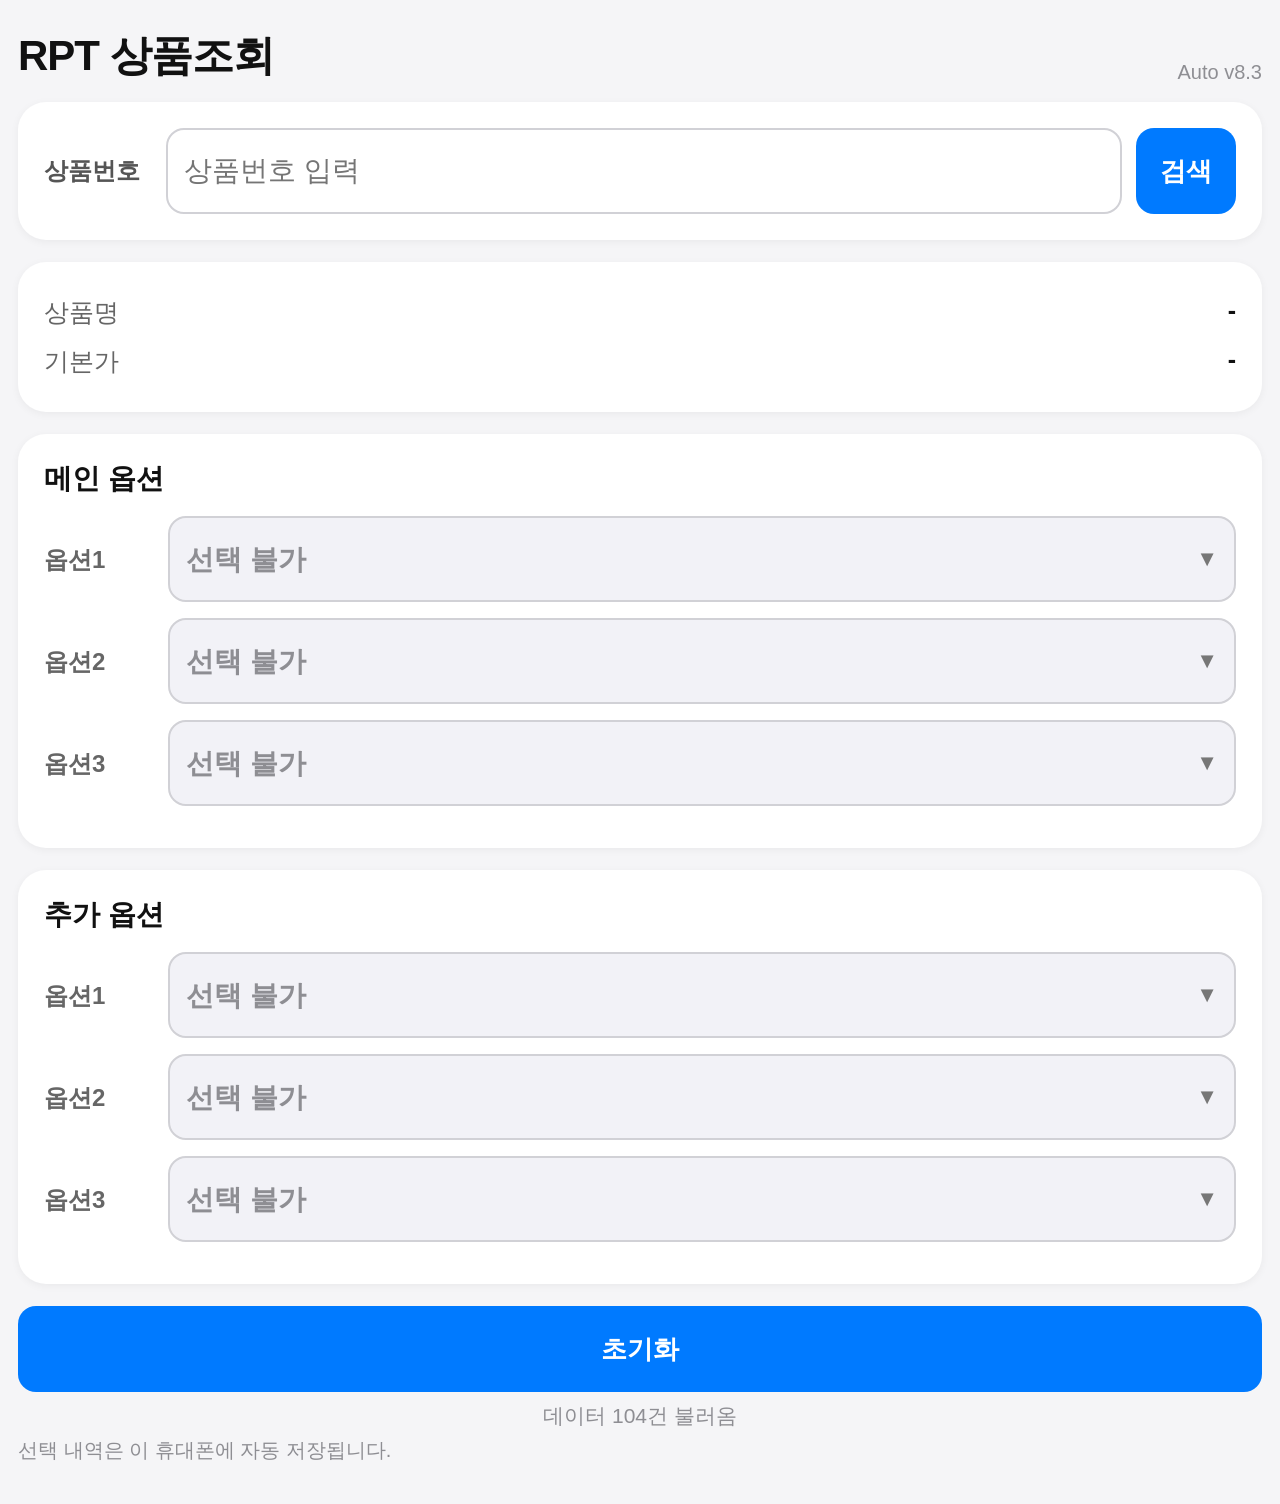
==== commit bc1e185a: "Add files via upload" ====
--- a/index.html
+++ b/index.html
@@ -4,14 +4,14 @@
 <meta charset="utf-8" />
 <meta name="viewport" content="width=device-width, initial-scale=1, viewport-fit=cover" />
 <title>RPT 상품조회</title>
-<link rel="manifest" href="manifest.json?v=8.2">
+<link rel="manifest" href="manifest.json?v=8.3">
 <meta name="theme-color" content="#f5f5f7">
 <meta name="apple-mobile-web-app-capable" content="yes">
 <meta name="apple-mobile-web-app-title" content="RPT 상품조회">
 <meta name="apple-mobile-web-app-status-bar-style" content="default">
-<link rel="apple-touch-icon" sizes="180x180" href="icons/icon-180.png?v=8.2">
-<link rel="icon" type="image/png" sizes="192x192" href="icons/icon-192.png?v=8.2">
-<link rel="icon" type="image/png" sizes="512x512" href="icons/icon-512.png?v=8.2">
+<link rel="apple-touch-icon" sizes="180x180" href="icons/icon-180.png?v=8.3">
+<link rel="icon" type="image/png" sizes="192x192" href="icons/icon-192.png?v=8.3">
+<link rel="icon" type="image/png" sizes="512x512" href="icons/icon-512.png?v=8.3">
 <style>
 :root{--bg:#f5f5f7;--card:#fff;--text:#111;--line:#e5e5ea;--blue:#007aff;--red:#ff3b30}
 *{box-sizing:border-box}
@@ -67,7 +67,7 @@
 </head>
 <body>
 <div class="app">
-  <div class="header"><h1>RPT 상품조회</h1><div class="ver">Auto v8.2</div></div>
+  <div class="header"><h1>RPT 상품조회</h1><div class="ver">Auto v8.3</div></div>
   <div class="card"><div class="row"><div class="label">상품번호</div><input id="productNo" type="text" inputmode="numeric" placeholder="상품번호 입력" /><button id="searchBtn">검색</button></div></div>
   <div class="card"><div class="value-row"><span class="k">상품명</span><span id="productName" class="v">-</span></div><div class="value-row"><span class="k">기본가</span><span id="basePrice" class="v">-</span></div></div>
   <div class="card">
@@ -83,7 +83,7 @@
     <div class="control"><div class="label">옵션3</div><div class="selector-wrap"><div id="add3" class="selector disabled"></div><div id="add3List" class="dropdown-list"></div></div></div>
   </div>
   <div id="cart" class="card cart"><div class="section-title">선택 내역</div><div id="items"></div><div class="total"><span>총합가격</span><span id="totalPrice">0원</span></div></div>
-  <div class="row"><button id="resetBtn" class="secondary" style="flex:1">초기화</button></div>
+  <div class="row"><button id="resetBtn" style="flex:1">초기화</button></div>
   <div id="status" class="status"></div><div class="update-note">선택 내역은 이 휴대폰에 자동 저장됩니다.</div>
 </div>
 <script>
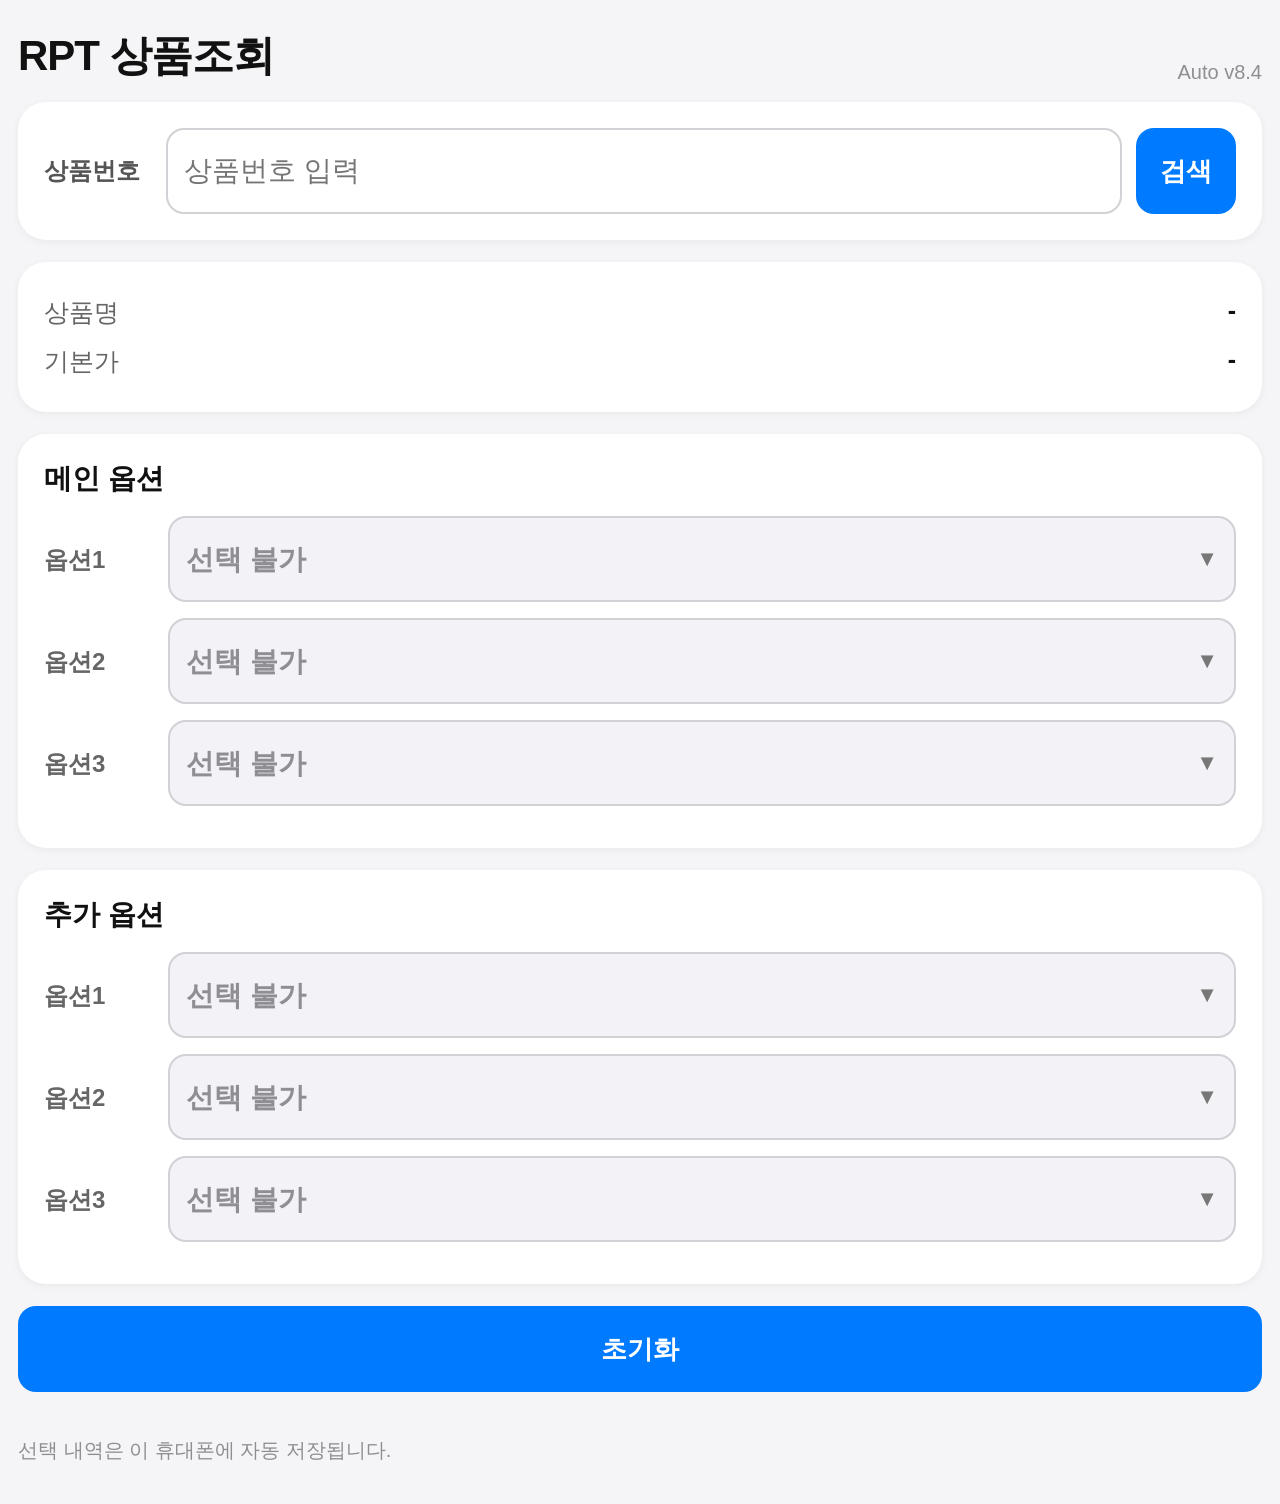
==== commit 227a271c: "Add files via upload" ====
--- a/index.html
+++ b/index.html
@@ -4,14 +4,14 @@
 <meta charset="utf-8" />
 <meta name="viewport" content="width=device-width, initial-scale=1, viewport-fit=cover" />
 <title>RPT 상품조회</title>
-<link rel="manifest" href="manifest.json?v=8.3">
+<link rel="manifest" href="manifest.json?v=8.4">
 <meta name="theme-color" content="#f5f5f7">
 <meta name="apple-mobile-web-app-capable" content="yes">
 <meta name="apple-mobile-web-app-title" content="RPT 상품조회">
 <meta name="apple-mobile-web-app-status-bar-style" content="default">
-<link rel="apple-touch-icon" sizes="180x180" href="icons/icon-180.png?v=8.3">
-<link rel="icon" type="image/png" sizes="192x192" href="icons/icon-192.png?v=8.3">
-<link rel="icon" type="image/png" sizes="512x512" href="icons/icon-512.png?v=8.3">
+<link rel="apple-touch-icon" sizes="180x180" href="icons/icon-180.png?v=8.4">
+<link rel="icon" type="image/png" sizes="192x192" href="icons/icon-192.png?v=8.4">
+<link rel="icon" type="image/png" sizes="512x512" href="icons/icon-512.png?v=8.4">
 <style>
 :root{--bg:#f5f5f7;--card:#fff;--text:#111;--line:#e5e5ea;--blue:#007aff;--red:#ff3b30}
 *{box-sizing:border-box}
@@ -67,7 +67,7 @@
 </head>
 <body>
 <div class="app">
-  <div class="header"><h1>RPT 상품조회</h1><div class="ver">Auto v8.3</div></div>
+  <div class="header"><h1>RPT 상품조회</h1><div class="ver">Auto v8.4</div></div>
   <div class="card"><div class="row"><div class="label">상품번호</div><input id="productNo" type="text" inputmode="numeric" placeholder="상품번호 입력" /><button id="searchBtn">검색</button></div></div>
   <div class="card"><div class="value-row"><span class="k">상품명</span><span id="productName" class="v">-</span></div><div class="value-row"><span class="k">기본가</span><span id="basePrice" class="v">-</span></div></div>
   <div class="card">
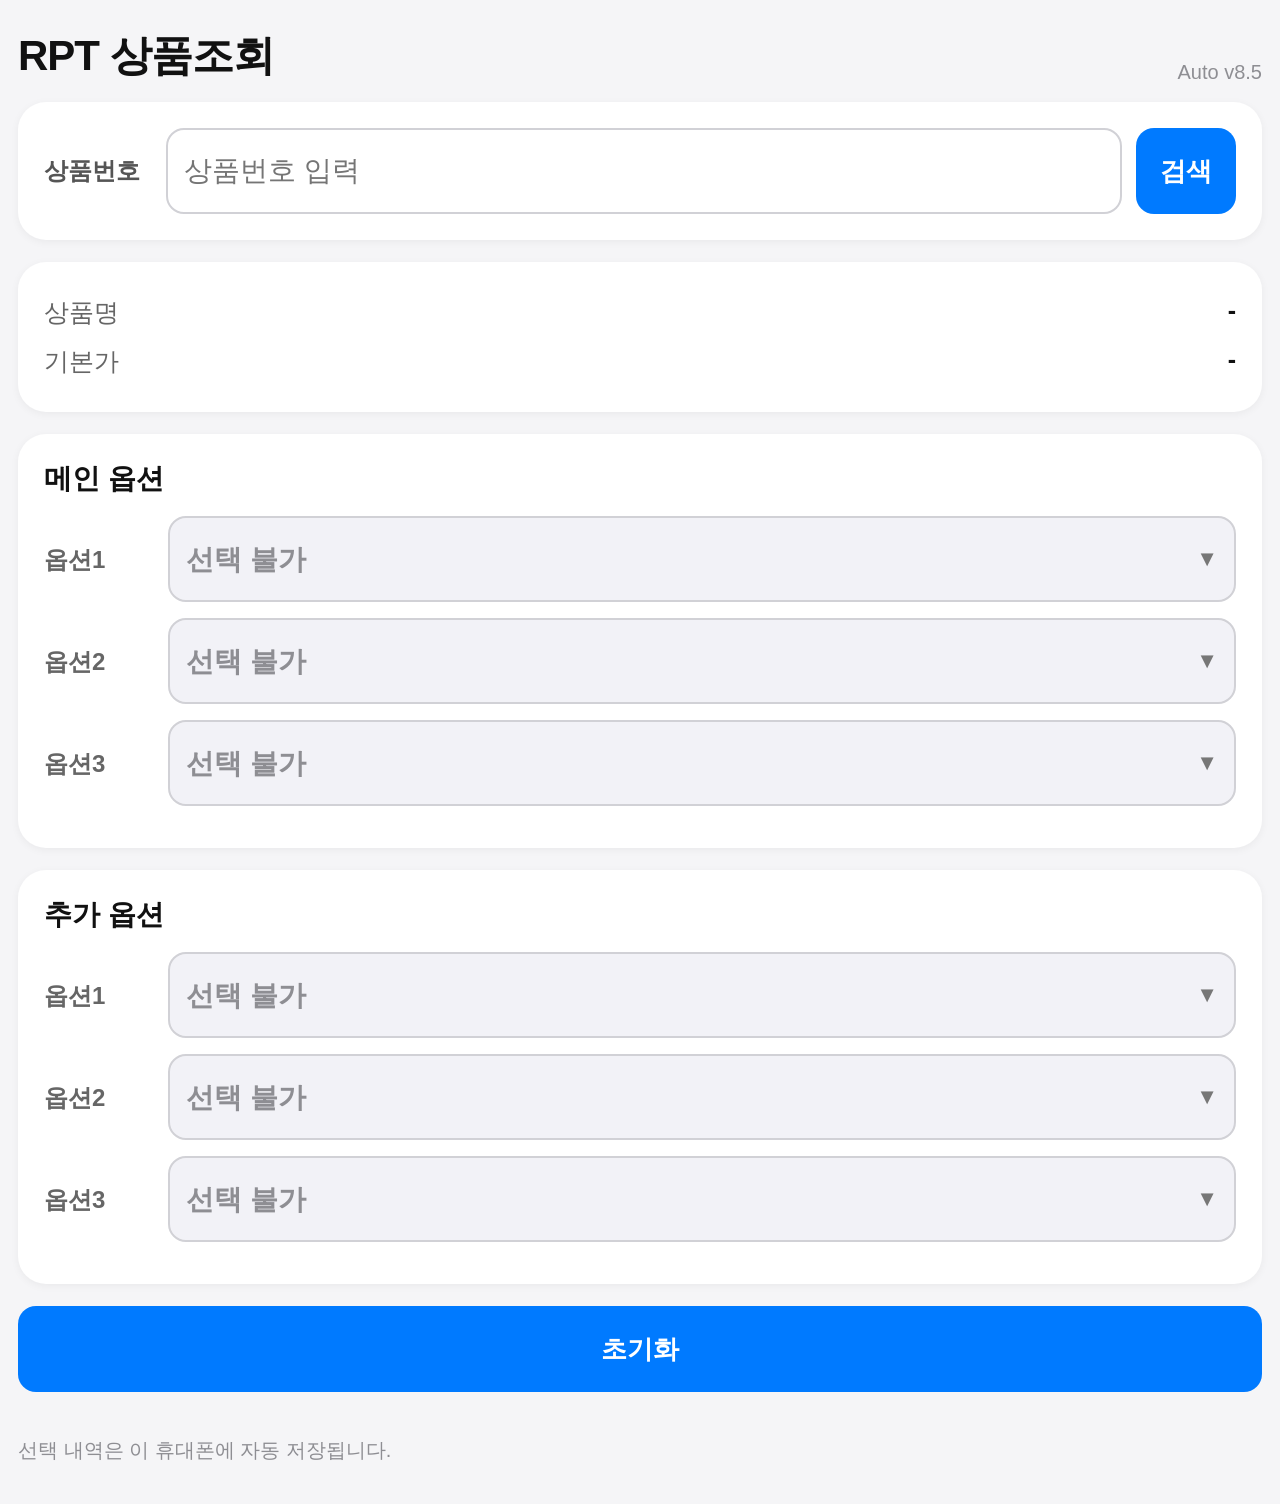
==== commit 2c82ea4f: "Add files via upload" ====
--- a/index.html
+++ b/index.html
@@ -4,14 +4,14 @@
 <meta charset="utf-8" />
 <meta name="viewport" content="width=device-width, initial-scale=1, viewport-fit=cover" />
 <title>RPT 상품조회</title>
-<link rel="manifest" href="manifest.json?v=8.4">
+<link rel="manifest" href="manifest.json?v=8.5">
 <meta name="theme-color" content="#f5f5f7">
 <meta name="apple-mobile-web-app-capable" content="yes">
 <meta name="apple-mobile-web-app-title" content="RPT 상품조회">
 <meta name="apple-mobile-web-app-status-bar-style" content="default">
-<link rel="apple-touch-icon" sizes="180x180" href="icons/icon-180.png?v=8.4">
-<link rel="icon" type="image/png" sizes="192x192" href="icons/icon-192.png?v=8.4">
-<link rel="icon" type="image/png" sizes="512x512" href="icons/icon-512.png?v=8.4">
+<link rel="apple-touch-icon" sizes="180x180" href="icons/icon-180.png?v=8.5">
+<link rel="icon" type="image/png" sizes="192x192" href="icons/icon-192.png?v=8.5">
+<link rel="icon" type="image/png" sizes="512x512" href="icons/icon-512.png?v=8.5">
 <style>
 :root{--bg:#f5f5f7;--card:#fff;--text:#111;--line:#e5e5ea;--blue:#007aff;--red:#ff3b30}
 *{box-sizing:border-box}
@@ -67,7 +67,7 @@
 </head>
 <body>
 <div class="app">
-  <div class="header"><h1>RPT 상품조회</h1><div class="ver">Auto v8.4</div></div>
+  <div class="header"><h1>RPT 상품조회</h1><div class="ver">Auto v8.5</div></div>
   <div class="card"><div class="row"><div class="label">상품번호</div><input id="productNo" type="text" inputmode="numeric" placeholder="상품번호 입력" /><button id="searchBtn">검색</button></div></div>
   <div class="card"><div class="value-row"><span class="k">상품명</span><span id="productName" class="v">-</span></div><div class="value-row"><span class="k">기본가</span><span id="basePrice" class="v">-</span></div></div>
   <div class="card">
@@ -137,4 +137,4 @@
 if("serviceWorker" in navigator){window.addEventListener("load",()=>navigator.serviceWorker.register("./service-worker.js").catch(()=>{}))}
 </script>
 </body>
-</html>+</html>
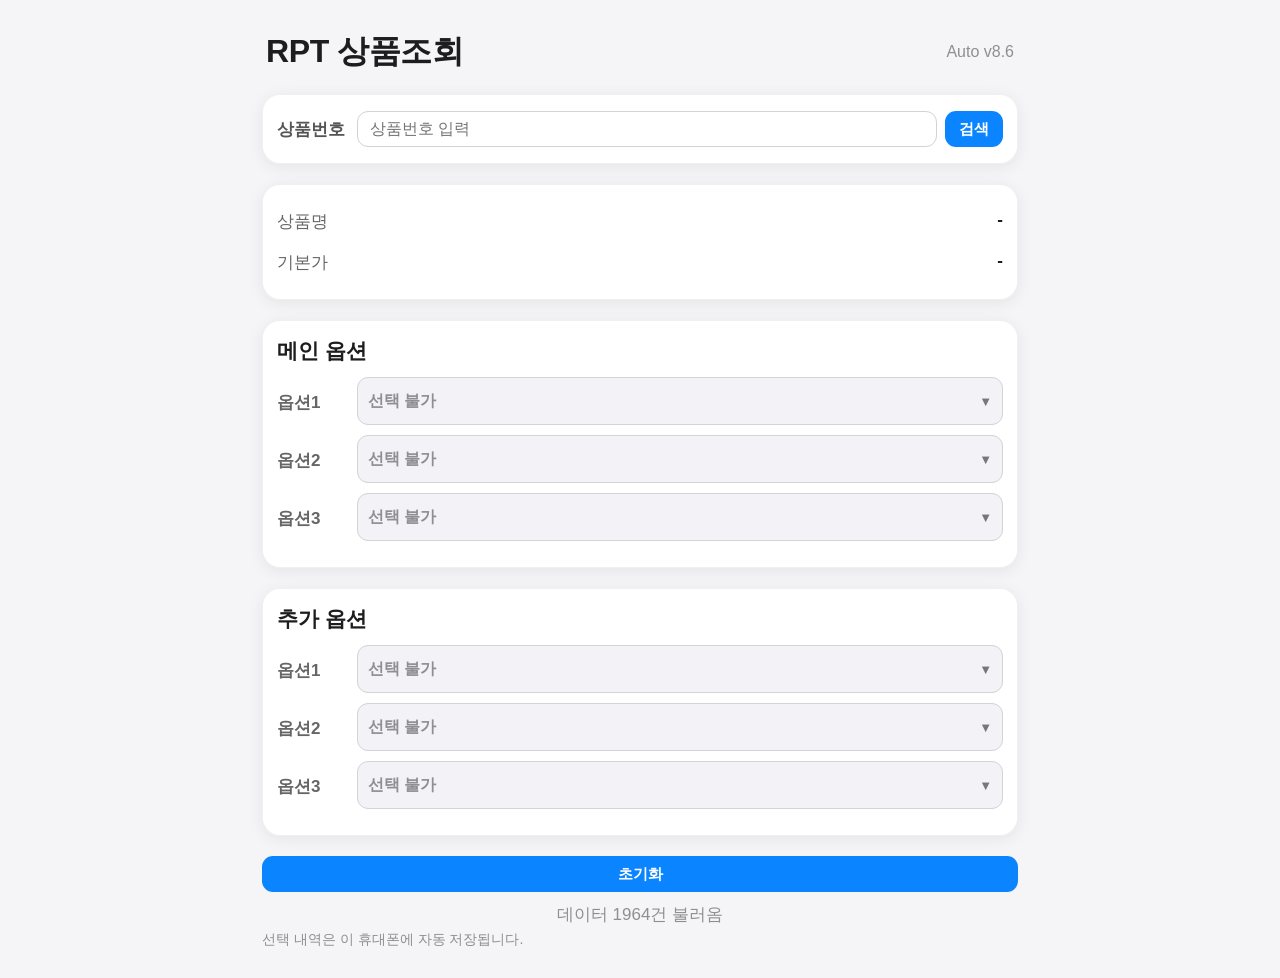
==== commit f0351a5d: "Add files via upload" ====
--- a/index.html
+++ b/index.html
@@ -4,70 +4,59 @@
 <meta charset="utf-8" />
 <meta name="viewport" content="width=device-width, initial-scale=1, viewport-fit=cover" />
 <title>RPT 상품조회</title>
-<link rel="manifest" href="manifest.json?v=8.5">
+<link rel="manifest" href="manifest.json?v=8.6">
 <meta name="theme-color" content="#f5f5f7">
 <meta name="apple-mobile-web-app-capable" content="yes">
 <meta name="apple-mobile-web-app-title" content="RPT 상품조회">
 <meta name="apple-mobile-web-app-status-bar-style" content="default">
-<link rel="apple-touch-icon" sizes="180x180" href="icons/icon-180.png?v=8.5">
-<link rel="icon" type="image/png" sizes="192x192" href="icons/icon-192.png?v=8.5">
-<link rel="icon" type="image/png" sizes="512x512" href="icons/icon-512.png?v=8.5">
+<link rel="apple-touch-icon" sizes="180x180" href="icons/icon-180.png?v=8.6">
+<link rel="icon" type="image/png" sizes="192x192" href="icons/icon-192.png?v=8.6">
+<link rel="icon" type="image/png" sizes="512x512" href="icons/icon-512.png?v=8.6">
 <style>
-:root{--bg:#f5f5f7;--card:#fff;--text:#111;--line:#e5e5ea;--blue:#007aff;--red:#ff3b30}
+:root{--bg:#f5f5f7;--card:#fff;--text:#1d1d1f;--line:#d2d2d7;--blue:#0a84ff;--red:#ff3b30;--radius:18px;--shadow:0 3px 16px rgba(0,0,0,.07)}
 *{box-sizing:border-box}
 body{margin:0;font-family:-apple-system,BlinkMacSystemFont,"Apple SD Gothic Neo","Malgun Gothic",Arial,sans-serif;background:var(--bg);color:var(--text)}
-.app{width:100vw;max-width:none;margin:0;padding:28px 18px 40px}
-.header{display:flex;align-items:flex-end;justify-content:space-between;margin-bottom:18px}
-h1{margin:0;font-size:42px;letter-spacing:-1px}.ver{font-size:20px;color:#8e8e93}
-.card{background:var(--card);border-radius:28px;padding:26px;margin-bottom:22px;box-shadow:0 2px 8px rgba(0,0,0,.05)}
-.row{display:flex;gap:14px;align-items:center}.label{width:108px;flex:0 0 108px;color:#555;font-size:24px;font-weight:700}
-.value-row{display:flex;justify-content:space-between;gap:14px;padding:8px 0;font-size:25px}
+.app{width:100%;max-width:780px;margin:0 auto;padding:max(22px, env(safe-area-inset-top)) 12px max(28px, env(safe-area-inset-bottom))}
+.header{display:flex;align-items:center;justify-content:space-between;margin:8px 4px 20px}
+h1{margin:0;font-size:32px;font-weight:750;letter-spacing:-.4px}.ver{font-size:16px;color:#8e8e93}
+.card{background:var(--card);border:1px solid rgba(0,0,0,.06);border-radius:var(--radius);padding:16px 14px;margin-bottom:20px;box-shadow:var(--shadow)}
+.row{display:flex;gap:8px;align-items:center}.label{width:72px;flex:0 0 72px;color:#555;font-size:17px;font-weight:700}
+.row input[type=text]{min-width:0;flex:1}
+.value-row{display:flex;justify-content:space-between;gap:8px;padding:9px 0;font-size:17px}
 .value-row .k{color:#666}.value-row .v{font-weight:700;text-align:right;max-width:70%;word-break:break-word;user-select:text}
-input[type=text]{width:100%;height:86px;border:2px solid #d1d1d6;background:#fff;border-radius:18px;padding:18px 16px;font-size:28px;outline:none}
-button{border:0;border-radius:18px;height:86px;padding:0 24px;font-size:26px;font-weight:700;background:var(--blue);color:#fff;white-space:nowrap}
+input[type=text]{width:100%;height:36px;border:1px solid var(--line);background:#fff;border-radius:11px;padding:0 12px;font-size:16px;outline:none}
+input[type=text]:focus{border-color:var(--blue);box-shadow:0 0 0 3px rgba(10,132,255,.15)}
+button{border:0;border-radius:11px;height:36px;padding:0 14px;font-size:15px;font-weight:700;background:var(--blue);color:#fff;white-space:nowrap}
 button.secondary{background:#f2f2f7;color:#111}
-.section-title{font-size:28px;font-weight:800;margin-bottom:18px}
-.control{display:flex;align-items:flex-start;gap:16px;margin:16px 0}.control .label{font-weight:600;color:#666;padding-top:28px}
+.section-title{font-size:21px;font-weight:750;margin-bottom:12px}
+.control{display:flex;align-items:flex-start;gap:8px;margin:10px 0}.control .label{font-weight:650;color:#666;padding-top:14px}
 .selector-wrap{width:100%}
-.selector{width:100%;min-height:86px;border:2px solid #d1d1d6;background:#fff;border-radius:18px;padding:16px;display:flex;align-items:center;justify-content:space-between;gap:12px}
+.selector{width:100%;min-height:48px;border:1px solid var(--line);background:#fff;border-radius:11px;padding:8px 10px;display:flex;align-items:center;justify-content:space-between;gap:8px}
 .selector.disabled{background:#f2f2f7;color:#8e8e93}
-.selector.open{border-radius:18px 18px 0 0}
-.selector-text{font-size:28px;font-weight:600;line-height:1.25;word-break:break-word;flex:1}
-.selector-price{font-size:26px;font-weight:800;text-align:right;min-width:110px;white-space:nowrap}
-.selector-arrow{font-size:22px;color:#777}
-.dropdown-list{display:none;background:#fff;border:2px solid #d1d1d6;border-top:0;border-radius:0 0 18px 18px;max-height:420px;overflow-y:auto;-webkit-overflow-scrolling:touch;box-shadow:0 8px 18px rgba(0,0,0,.10)}
+.selector.open{border-radius:11px 11px 0 0}
+.selector-text{font-size:16px;font-weight:600;line-height:1.3;word-break:break-word;flex:1}
+.selector-price{font-size:15px;font-weight:800;text-align:right;min-width:70px;white-space:nowrap}
+.selector-arrow{font-size:13px;color:#777}
+.dropdown-list{display:none;background:#fff;border:1px solid var(--line);border-top:0;border-radius:0 0 11px 11px;max-height:300px;overflow-y:auto;-webkit-overflow-scrolling:touch;box-shadow:0 8px 18px rgba(0,0,0,.10)}
 .dropdown-list.show{display:block}
-.dropdown-item{display:flex;justify-content:space-between;align-items:center;gap:12px;padding:18px 16px;border-bottom:1px solid #eee;background:#fff}
+.dropdown-item{display:flex;justify-content:space-between;align-items:center;gap:8px;padding:10px;border-bottom:1px solid #eee;background:#fff}
 .dropdown-item:active{background:#f2f7ff}
-.dropdown-text{font-size:25px;line-height:1.25;font-weight:650;word-break:break-word;flex:1}
-.dropdown-price{font-size:25px;font-weight:900;text-align:right;min-width:110px;white-space:nowrap}
+.dropdown-text{font-size:15px;line-height:1.3;font-weight:650;word-break:break-word;flex:1}
+.dropdown-price{font-size:15px;font-weight:800;text-align:right;min-width:70px;white-space:nowrap}
 .cart{display:none}.cart.show{display:block}
-.item{background:#f9f9fb;border-radius:20px;padding:20px;margin-bottom:16px}
-.item-top{display:flex;justify-content:space-between;align-items:center;margin-bottom:10px}.item-title{font-size:26px;font-weight:800}
-.x{border:0;background:transparent;color:var(--red);font-size:40px;padding:0 8px;line-height:1;height:auto}
-.item-line{display:flex;justify-content:space-between;gap:14px;font-size:24px;padding:5px 0}
+.item{background:#f9f9fb;border-radius:15px;padding:12px;margin-bottom:8px}
+.item-top{display:flex;justify-content:space-between;align-items:center;margin-bottom:6px}.item-title{font-size:17px;font-weight:750}
+.x{border:0;background:transparent;color:var(--red);font-size:28px;padding:0 6px;line-height:1;height:auto}
+.item-line{display:flex;justify-content:space-between;gap:8px;font-size:16px;padding:4px 0}
 .item-line span:first-child{color:#666}.item-line span:last-child{text-align:right;font-weight:600;user-select:text}
-.total{border-top:2px solid var(--line);padding-top:18px;margin-top:16px;display:flex;justify-content:space-between;font-weight:900;font-size:30px}
-.status{min-height:34px;text-align:center;color:#8e8e93;font-size:21px;margin-top:10px}
-.update-note{font-size:20px;color:#8e8e93;line-height:1.4}
-@media (max-width: 430px){
-  .app{width:100vw;max-width:none;margin:0;padding:22px 12px 34px}
-  h1{font-size:36px}.ver{font-size:18px}.card{padding:22px;border-radius:24px;margin-bottom:18px}
-  .label{width:94px;flex-basis:94px;font-size:21px}.value-row{font-size:22px}
-  input[type=text]{height:76px;font-size:24px;border-radius:16px}
-  button{height:76px;font-size:23px;border-radius:16px;padding:0 18px}
-  .section-title{font-size:25px}.item-title{font-size:24px}.item-line{font-size:21px}.total{font-size:27px}
-  .control .label{padding-top:24px}
-  .selector{min-height:76px;border-radius:16px;padding:14px}.selector.open{border-radius:16px 16px 0 0}
-  .selector-text{font-size:24px}.selector-price{font-size:23px;min-width:96px}
-  .dropdown-list{max-height:360px;border-radius:0 0 16px 16px}
-  .dropdown-text{font-size:22px}.dropdown-price{font-size:22px;min-width:96px}
-}
+.total{border-top:1px solid var(--line);padding-top:12px;margin-top:10px;display:flex;justify-content:space-between;font-weight:900;font-size:20px}
+.status{min-height:28px;text-align:center;color:#8e8e93;font-size:17px;line-height:1.5;margin-top:10px}
+.update-note{font-size:14px;color:#8e8e93;line-height:1.4}
 </style>
 </head>
 <body>
 <div class="app">
-  <div class="header"><h1>RPT 상품조회</h1><div class="ver">Auto v8.5</div></div>
+  <div class="header"><h1>RPT 상품조회</h1><div class="ver">Auto v8.6</div></div>
   <div class="card"><div class="row"><div class="label">상품번호</div><input id="productNo" type="text" inputmode="numeric" placeholder="상품번호 입력" /><button id="searchBtn">검색</button></div></div>
   <div class="card"><div class="value-row"><span class="k">상품명</span><span id="productName" class="v">-</span></div><div class="value-row"><span class="k">기본가</span><span id="basePrice" class="v">-</span></div></div>
   <div class="card">
